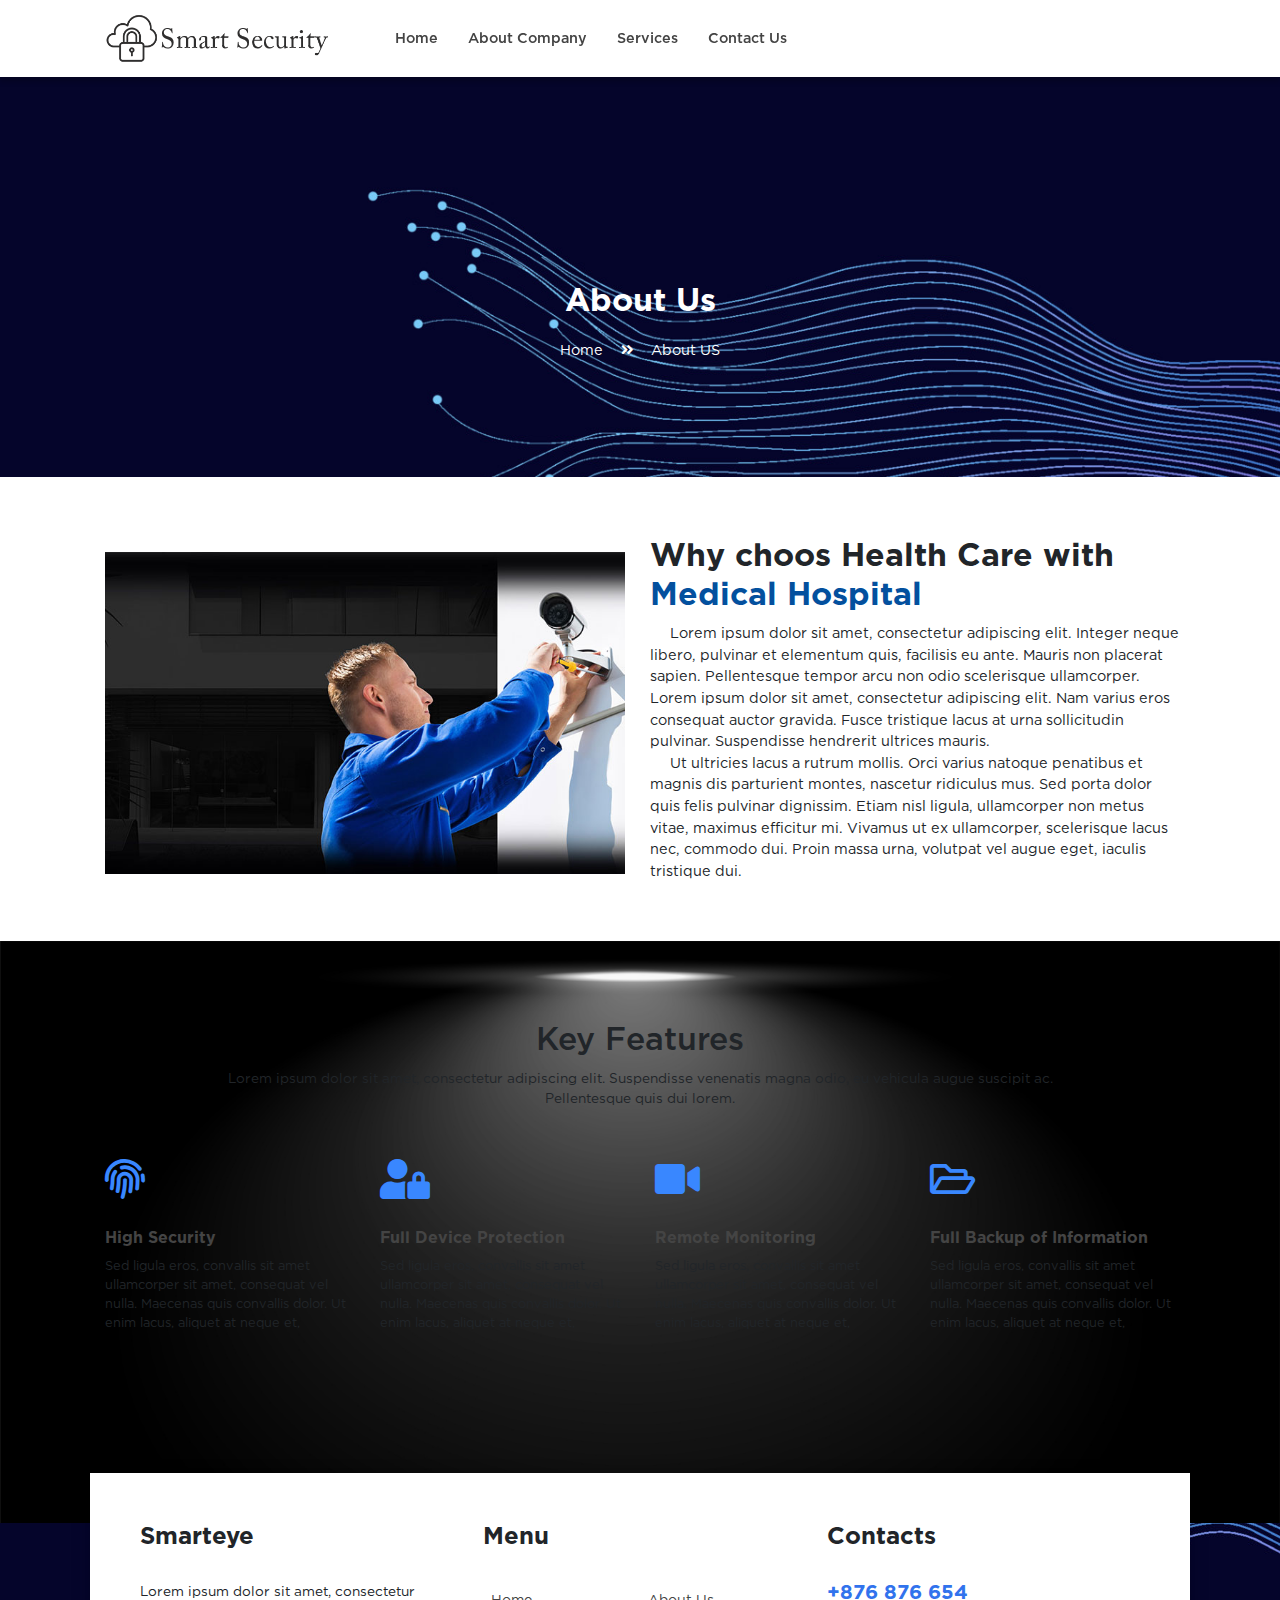
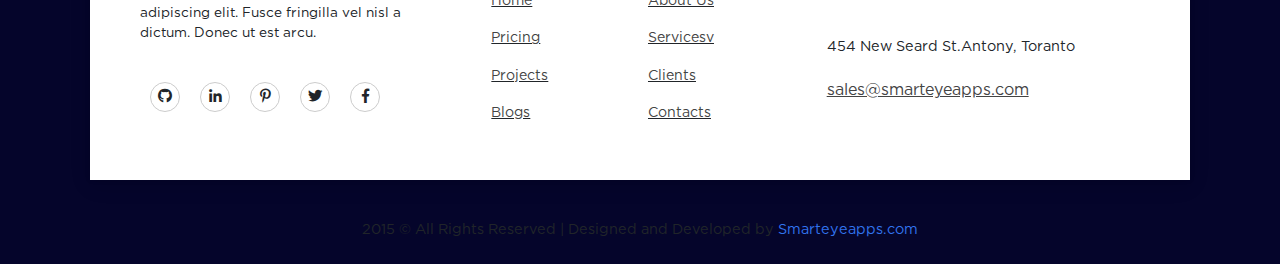
==== about_us.html @ 3253eee5 "first commit" ====
<!doctype html>
<html lang="en">

<head>
    <meta charset="utf-8">
    <meta name="viewport" content="width=device-width, initial-scale=1.0, maximum-scale=1.0, shrink-to-fit=no, user-scalable=no">
    <title> Free CCTV Website Template | Smarteyeapps.com</title>

    <link rel="shortcut icon" href="assets/images/fav.jpg">
    <link rel="stylesheet" href="assets/css/bootstrap.min.css">
    <link rel="stylesheet" href="assets/css/fontawsom-all.min.css">
    <link rel="stylesheet" href="assets/plugins/image-hover/imagehover.min.css">
    <link rel="stylesheet" href="assets/css/animate.css">
    <link rel="stylesheet" type="text/css" href="assets/css/style.css" />
</head>

<body>

    <!--###################### Navigation Starts Here ############################-->

    <div class="header-container">
       
        </div>
        <nav id="menu-jk" class="container-fluid  no-padding">
            <div class="container">
                <div class="row">
                    <div class="col-md-3 col-sm-12 logo">
                        <img class="log" src="assets/images/logo.png" alt="">
                        <img class="log-gray" src="assets/images/logo-gray.png" alt="">
                        <a data-toggle="collapse" data-target="#nav-head" href="#nav-head"><i class="fas d-block d-md-none small-menu fa-bars"></i></a>
                    </div>
                    <div id="nav-head" class="col-md-9 nav-div d-none d-md-block">
                        <ul>
                            <li><a class="js-scroll-trigger" href="index.html">Home</a></li>
                            <li><a class="js-scroll-trigger" href="about_us.html">About Company</a></li>
                            <li><a class="js-scroll-trigger" href="service.html">Services</a></li>
                       
                            <li><a class="js-scroll-trigger" href="contact_us.html">Contact Us</a></li>
                        </ul>
                    </div>
                </div>
            </div>
        </nav>
    </div>



    <!--###################### Slider Starts Here ############################-->
    
    <div class="page-title titl-2">
        <div class="container">
            <div class="row">
                <h2>About Us</h2>
                <p> Home <i class="fas fa-angle-double-right"></i> About US </p>
            </div>
        </div>
    </div>





    
    

    <!--###################### About Company Starts Here ############################-->
    <section class="with-medical">
        <div class="container">
            <div class="row">
                <div class="col-lg-6 col-md-12">
                    <img src="assets/images/about.jpg" alt="">
                </div>
                <div class="col-lg-6 col-md-12 txtr">
                    <h4>Why choos Health Care with <br>
                        <span>Medical Hospital</span>
                    </h4>
                    <p>Lorem ipsum dolor sit amet, consectetur adipiscing elit. Integer neque libero, pulvinar et elementum quis, facilisis eu ante. Mauris non placerat sapien. Pellentesque tempor arcu non odio scelerisque ullamcorper. Lorem ipsum dolor sit amet, consectetur adipiscing elit. Nam varius eros consequat auctor gravida. Fusce tristique lacus at urna sollicitudin pulvinar. Suspendisse hendrerit ultrices mauris.</p>
                    <p>Ut ultricies lacus a rutrum mollis. Orci varius natoque penatibus et magnis dis parturient montes, nascetur ridiculus mus. Sed porta dolor quis felis pulvinar dignissim. Etiam nisl ligula, ullamcorper non metus vitae, maximus efficitur mi. Vivamus ut ex ullamcorper, scelerisque lacus nec, commodo dui. Proin massa urna, volutpat vel augue eget, iaculis tristique dui. </p>
                </div>

            </div>
        </div>
    </section>

    <!--###################### Key Features Starts Here ##########################-->
    <div class="key-features container-fluid">
        <div class="container">
            <div class="session-title row">
                <h2>Key Features</h2>
                <p>Lorem ipsum dolor sit amet, consectetur adipiscing elit. Suspendisse venenatis magna odio, eu vehicula augue suscipit ac. Pellentesque quis dui lorem. </p>
            </div>
            <div class="key-row row">
                <div class="col-md-3">
                    <div class="key-single">
                        <i class="fas fa-fingerprint"></i>
                        <h6>High Security</h6>
                        <p>Sed ligula eros, convallis sit amet ullamcorper sit amet, consequat vel nulla. Maecenas quis convallis dolor. Ut enim lacus, aliquet at neque et,</p>
                    </div>
                </div>
                <div class="col-md-3">
                    <div class="key-single">
                        <i class="fas fa-user-lock"></i>
                        <h6>Full Device Protection</h6>
                        <p>Sed ligula eros, convallis sit amet ullamcorper sit amet, consequat vel nulla. Maecenas quis convallis dolor. Ut enim lacus, aliquet at neque et,</p>
                    </div>
                </div>
                <div class="col-md-3">
                    <div class="key-single">
                        <i class="fas fa-video"></i>
                        <h6>Remote Monitoring</h6>
                        <p>Sed ligula eros, convallis sit amet ullamcorper sit amet, consequat vel nulla. Maecenas quis convallis dolor. Ut enim lacus, aliquet at neque et,</p>
                    </div>
                </div>
                <div class="col-md-3">
                    <div class="key-single">
                        <i class="far fa-folder-open"></i>
                        <h6>Full Backup of Information</h6>
                        <p>Sed ligula eros, convallis sit amet ullamcorper sit amet, consequat vel nulla. Maecenas quis convallis dolor. Ut enim lacus, aliquet at neque et,</p>
                    </div>
                </div>
            </div>
        </div>
    </div>

  

    <!--###################### Footer Starts Here ############################-->

<footer>
   <div class="foot-det">
       
   
    <div class="container foot-cont">
        <div class="row">
            <div class="col-md-4">
                <div class="foot-about">
                    <h4>Smarteye</h4>
                    <p>Lorem ipsum dolor sit amet, consectetur adipiscing elit. Fusce fringilla vel nisl a dictum. Donec ut est arcu.</p>
                    <ul>
                            <li><a><i class="fab fa-github"></i></a></li>
                            <li><a><i class="fab fa-linkedin-in"></i></a></li>
                            <li> <a><i class="fab fa-pinterest-p"></i></a></li>
                            <li><a><i class="fab fa-twitter"></i></a></li>
                            <li> <a><i class="fab fa-facebook-f"></i></a></li>
                        </ul>
                </div>
            </div>
            <div class="col-md-4 menu-foot">
                <h4>Menu</h4>
                <ul>
                    <li><a href="">Home</a></li>
                    <li><a href="">About Us</a></li>
                    <li><a href="">Pricing</a></li>
                    <li><a href="">Servicesv</a></li>
                    <li><a href="">Projects</a></li>
                    <li><a href="">Clients</a></li>
                    <li><a href="">Blogs</a></li>
                    <li><a href="">Contacts</a></li>
                </ul>
            </div>
            <div class="col-md-4 cont-foot">
                <h4>Contacts</h4>
                <h5>+876 876 654</h5>
                <p>454 New Seard St.Antony, Toranto</p>
                <a href="">sales@smarteyeapps.com</a>
            </div>
        </div>
    </div>
    <div class="copy-right">
        <div class="container">
            <p>2015 © All Rights Reserved | Designed and Developed by <a href="https://www.smarteyeapps.com/">Smarteyeapps.com</a></p>
        </div>
    </div>
    </div>
</footer>
   



</body>
<script src="assets/js/jquery-3.2.1.min.js"></script>
<script src="assets/js/popper.min.js"></script>
<script src="assets/js/bootstrap.min.js"></script>
<script src="assets/plugins/scroll-fixed/jquery-scrolltofixed-min.js"></script>
<script src="assets/plugins/scroll-nav/js/jquery.easing.min.js"></script>
<script src="assets/js/script.js"></script>


</html>
---- assets/css/fontawsom-all.min.css ----
/*!
 * Font Awesome Free 5.3.1 by @fontawesome - https://fontawesome.com
 * License - https://fontawesome.com/license/free (Icons: CC BY 4.0, Fonts: SIL OFL 1.1, Code: MIT License)
 */
.fa,.fab,.fal,.far,.fas{-moz-osx-font-smoothing:grayscale;-webkit-font-smoothing:antialiased;display:inline-block;font-style:normal;font-variant:normal;text-rendering:auto;line-height:1}.fa-lg{font-size:1.33333em;line-height:.75em;vertical-align:-.0667em}.fa-xs{font-size:.75em}.fa-sm{font-size:.875em}.fa-1x{font-size:1em}.fa-2x{font-size:2em}.fa-3x{font-size:3em}.fa-4x{font-size:4em}.fa-5x{font-size:5em}.fa-6x{font-size:6em}.fa-7x{font-size:7em}.fa-8x{font-size:8em}.fa-9x{font-size:9em}.fa-10x{font-size:10em}.fa-fw{text-align:center;width:1.25em}.fa-ul{list-style-type:none;margin-left:2.5em;padding-left:0}.fa-ul>li{position:relative}.fa-li{left:-2em;position:absolute;text-align:center;width:2em;line-height:inherit}.fa-border{border:.08em solid #eee;border-radius:.1em;padding:.2em .25em .15em}.fa-pull-left{float:left}.fa-pull-right{float:right}.fa.fa-pull-left,.fab.fa-pull-left,.fal.fa-pull-left,.far.fa-pull-left,.fas.fa-pull-left{margin-right:.3em}.fa.fa-pull-right,.fab.fa-pull-right,.fal.fa-pull-right,.far.fa-pull-right,.fas.fa-pull-right{margin-left:.3em}.fa-spin{animation:fa-spin 2s infinite linear}.fa-pulse{animation:fa-spin 1s infinite steps(8)}@keyframes fa-spin{0%{transform:rotate(0deg)}to{transform:rotate(1turn)}}.fa-rotate-90{-ms-filter:"progid:DXImageTransform.Microsoft.BasicImage(rotation=1)";transform:rotate(90deg)}.fa-rotate-180{-ms-filter:"progid:DXImageTransform.Microsoft.BasicImage(rotation=2)";transform:rotate(180deg)}.fa-rotate-270{-ms-filter:"progid:DXImageTransform.Microsoft.BasicImage(rotation=3)";transform:rotate(270deg)}.fa-flip-horizontal{-ms-filter:"progid:DXImageTransform.Microsoft.BasicImage(rotation=0, mirror=1)";transform:scaleX(-1)}.fa-flip-vertical{transform:scaleY(-1)}.fa-flip-horizontal.fa-flip-vertical,.fa-flip-vertical{-ms-filter:"progid:DXImageTransform.Microsoft.BasicImage(rotation=2, mirror=1)"}.fa-flip-horizontal.fa-flip-vertical{transform:scale(-1)}:root .fa-flip-horizontal,:root .fa-flip-vertical,:root .fa-rotate-90,:root .fa-rotate-180,:root .fa-rotate-270{-webkit-filter:none;filter:none}.fa-stack{display:inline-block;height:2em;line-height:2em;position:relative;vertical-align:middle;width:2em}.fa-stack-1x,.fa-stack-2x{left:0;position:absolute;text-align:center;width:100%}.fa-stack-1x{line-height:inherit}.fa-stack-2x{font-size:2em}.fa-inverse{color:#fff}.fa-500px:before{content:"\f26e"}.fa-accessible-icon:before{content:"\f368"}.fa-accusoft:before{content:"\f369"}.fa-ad:before{content:"\f641"}.fa-address-book:before{content:"\f2b9"}.fa-address-card:before{content:"\f2bb"}.fa-adjust:before{content:"\f042"}.fa-adn:before{content:"\f170"}.fa-adversal:before{content:"\f36a"}.fa-affiliatetheme:before{content:"\f36b"}.fa-air-freshener:before{content:"\f5d0"}.fa-algolia:before{content:"\f36c"}.fa-align-center:before{content:"\f037"}.fa-align-justify:before{content:"\f039"}.fa-align-left:before{content:"\f036"}.fa-align-right:before{content:"\f038"}.fa-alipay:before{content:"\f642"}.fa-allergies:before{content:"\f461"}.fa-amazon:before{content:"\f270"}.fa-amazon-pay:before{content:"\f42c"}.fa-ambulance:before{content:"\f0f9"}.fa-american-sign-language-interpreting:before{content:"\f2a3"}.fa-amilia:before{content:"\f36d"}.fa-anchor:before{content:"\f13d"}.fa-android:before{content:"\f17b"}.fa-angellist:before{content:"\f209"}.fa-angle-double-down:before{content:"\f103"}.fa-angle-double-left:before{content:"\f100"}.fa-angle-double-right:before{content:"\f101"}.fa-angle-double-up:before{content:"\f102"}.fa-angle-down:before{content:"\f107"}.fa-angle-left:before{content:"\f104"}.fa-angle-right:before{content:"\f105"}.fa-angle-up:before{content:"\f106"}.fa-angry:before{content:"\f556"}.fa-angrycreative:before{content:"\f36e"}.fa-angular:before{content:"\f420"}.fa-ankh:before{content:"\f644"}.fa-app-store:before{content:"\f36f"}.fa-app-store-ios:before{content:"\f370"}.fa-apper:before{content:"\f371"}.fa-apple:before{content:"\f179"}.fa-apple-alt:before{content:"\f5d1"}.fa-apple-pay:before{content:"\f415"}.fa-archive:before{content:"\f187"}.fa-archway:before{content:"\f557"}.fa-arrow-alt-circle-down:before{content:"\f358"}.fa-arrow-alt-circle-left:before{content:"\f359"}.fa-arrow-alt-circle-right:before{content:"\f35a"}.fa-arrow-alt-circle-up:before{content:"\f35b"}.fa-arrow-circle-down:before{content:"\f0ab"}.fa-arrow-circle-left:before{content:"\f0a8"}.fa-arrow-circle-right:before{content:"\f0a9"}.fa-arrow-circle-up:before{content:"\f0aa"}.fa-arrow-down:before{content:"\f063"}.fa-arrow-left:before{content:"\f060"}.fa-arrow-right:before{content:"\f061"}.fa-arrow-up:before{content:"\f062"}.fa-arrows-alt:before{content:"\f0b2"}.fa-arrows-alt-h:before{content:"\f337"}.fa-arrows-alt-v:before{content:"\f338"}.fa-assistive-listening-systems:before{content:"\f2a2"}.fa-asterisk:before{content:"\f069"}.fa-asymmetrik:before{content:"\f372"}.fa-at:before{content:"\f1fa"}.fa-atlas:before{content:"\f558"}.fa-atom:before{content:"\f5d2"}.fa-audible:before{content:"\f373"}.fa-audio-description:before{content:"\f29e"}.fa-autoprefixer:before{content:"\f41c"}.fa-avianex:before{content:"\f374"}.fa-aviato:before{content:"\f421"}.fa-award:before{content:"\f559"}.fa-aws:before{content:"\f375"}.fa-backspace:before{content:"\f55a"}.fa-backward:before{content:"\f04a"}.fa-balance-scale:before{content:"\f24e"}.fa-ban:before{content:"\f05e"}.fa-band-aid:before{content:"\f462"}.fa-bandcamp:before{content:"\f2d5"}.fa-barcode:before{content:"\f02a"}.fa-bars:before{content:"\f0c9"}.fa-baseball-ball:before{content:"\f433"}.fa-basketball-ball:before{content:"\f434"}.fa-bath:before{content:"\f2cd"}.fa-battery-empty:before{content:"\f244"}.fa-battery-full:before{content:"\f240"}.fa-battery-half:before{content:"\f242"}.fa-battery-quarter:before{content:"\f243"}.fa-battery-three-quarters:before{content:"\f241"}.fa-bed:before{content:"\f236"}.fa-beer:before{content:"\f0fc"}.fa-behance:before{content:"\f1b4"}.fa-behance-square:before{content:"\f1b5"}.fa-bell:before{content:"\f0f3"}.fa-bell-slash:before{content:"\f1f6"}.fa-bezier-curve:before{content:"\f55b"}.fa-bible:before{content:"\f647"}.fa-bicycle:before{content:"\f206"}.fa-bimobject:before{content:"\f378"}.fa-binoculars:before{content:"\f1e5"}.fa-birthday-cake:before{content:"\f1fd"}.fa-bitbucket:before{content:"\f171"}.fa-bitcoin:before{content:"\f379"}.fa-bity:before{content:"\f37a"}.fa-black-tie:before{content:"\f27e"}.fa-blackberry:before{content:"\f37b"}.fa-blender:before{content:"\f517"}.fa-blind:before{content:"\f29d"}.fa-blogger:before{content:"\f37c"}.fa-blogger-b:before{content:"\f37d"}.fa-bluetooth:before{content:"\f293"}.fa-bluetooth-b:before{content:"\f294"}.fa-bold:before{content:"\f032"}.fa-bolt:before{content:"\f0e7"}.fa-bomb:before{content:"\f1e2"}.fa-bone:before{content:"\f5d7"}.fa-bong:before{content:"\f55c"}.fa-book:before{content:"\f02d"}.fa-book-open:before{content:"\f518"}.fa-book-reader:before{content:"\f5da"}.fa-bookmark:before{content:"\f02e"}.fa-bowling-ball:before{content:"\f436"}.fa-box:before{content:"\f466"}.fa-box-open:before{content:"\f49e"}.fa-boxes:before{content:"\f468"}.fa-braille:before{content:"\f2a1"}.fa-brain:before{content:"\f5dc"}.fa-briefcase:before{content:"\f0b1"}.fa-briefcase-medical:before{content:"\f469"}.fa-broadcast-tower:before{content:"\f519"}.fa-broom:before{content:"\f51a"}.fa-brush:before{content:"\f55d"}.fa-btc:before{content:"\f15a"}.fa-bug:before{content:"\f188"}.fa-building:before{content:"\f1ad"}.fa-bullhorn:before{content:"\f0a1"}.fa-bullseye:before{content:"\f140"}.fa-burn:before{content:"\f46a"}.fa-buromobelexperte:before{content:"\f37f"}.fa-bus:before{content:"\f207"}.fa-bus-alt:before{content:"\f55e"}.fa-business-time:before{content:"\f64a"}.fa-buysellads:before{content:"\f20d"}.fa-calculator:before{content:"\f1ec"}.fa-calendar:before{content:"\f133"}.fa-calendar-alt:before{content:"\f073"}.fa-calendar-check:before{content:"\f274"}.fa-calendar-minus:before{content:"\f272"}.fa-calendar-plus:before{content:"\f271"}.fa-calendar-times:before{content:"\f273"}.fa-camera:before{content:"\f030"}.fa-camera-retro:before{content:"\f083"}.fa-cannabis:before{content:"\f55f"}.fa-capsules:before{content:"\f46b"}.fa-car:before{content:"\f1b9"}.fa-car-alt:before{content:"\f5de"}.fa-car-battery:before{content:"\f5df"}.fa-car-crash:before{content:"\f5e1"}.fa-car-side:before{content:"\f5e4"}.fa-caret-down:before{content:"\f0d7"}.fa-caret-left:before{content:"\f0d9"}.fa-caret-right:before{content:"\f0da"}.fa-caret-square-down:before{content:"\f150"}.fa-caret-square-left:before{content:"\f191"}.fa-caret-square-right:before{content:"\f152"}.fa-caret-square-up:before{content:"\f151"}.fa-caret-up:before{content:"\f0d8"}.fa-cart-arrow-down:before{content:"\f218"}.fa-cart-plus:before{content:"\f217"}.fa-cc-amazon-pay:before{content:"\f42d"}.fa-cc-amex:before{content:"\f1f3"}.fa-cc-apple-pay:before{content:"\f416"}.fa-cc-diners-club:before{content:"\f24c"}.fa-cc-discover:before{content:"\f1f2"}.fa-cc-jcb:before{content:"\f24b"}.fa-cc-mastercard:before{content:"\f1f1"}.fa-cc-paypal:before{content:"\f1f4"}.fa-cc-stripe:before{content:"\f1f5"}.fa-cc-visa:before{content:"\f1f0"}.fa-centercode:before{content:"\f380"}.fa-certificate:before{content:"\f0a3"}.fa-chalkboard:before{content:"\f51b"}.fa-chalkboard-teacher:before{content:"\f51c"}.fa-charging-station:before{content:"\f5e7"}.fa-chart-area:before{content:"\f1fe"}.fa-chart-bar:before{content:"\f080"}.fa-chart-line:before{content:"\f201"}.fa-chart-pie:before{content:"\f200"}.fa-check:before{content:"\f00c"}.fa-check-circle:before{content:"\f058"}.fa-check-double:before{content:"\f560"}.fa-check-square:before{content:"\f14a"}.fa-chess:before{content:"\f439"}.fa-chess-bishop:before{content:"\f43a"}.fa-chess-board:before{content:"\f43c"}.fa-chess-king:before{content:"\f43f"}.fa-chess-knight:before{content:"\f441"}.fa-chess-pawn:before{content:"\f443"}.fa-chess-queen:before{content:"\f445"}.fa-chess-rook:before{content:"\f447"}.fa-chevron-circle-down:before{content:"\f13a"}.fa-chevron-circle-left:before{content:"\f137"}.fa-chevron-circle-right:before{content:"\f138"}.fa-chevron-circle-up:before{content:"\f139"}.fa-chevron-down:before{content:"\f078"}.fa-chevron-left:before{content:"\f053"}.fa-chevron-right:before{content:"\f054"}.fa-chevron-up:before{content:"\f077"}.fa-child:before{content:"\f1ae"}.fa-chrome:before{content:"\f268"}.fa-church:before{content:"\f51d"}.fa-circle:before{content:"\f111"}.fa-circle-notch:before{content:"\f1ce"}.fa-city:before{content:"\f64f"}.fa-clipboard:before{content:"\f328"}.fa-clipboard-check:before{content:"\f46c"}.fa-clipboard-list:before{content:"\f46d"}.fa-clock:before{content:"\f017"}.fa-clone:before{content:"\f24d"}.fa-closed-captioning:before{content:"\f20a"}.fa-cloud:before{content:"\f0c2"}.fa-cloud-download-alt:before{content:"\f381"}.fa-cloud-upload-alt:before{content:"\f382"}.fa-cloudscale:before{content:"\f383"}.fa-cloudsmith:before{content:"\f384"}.fa-cloudversify:before{content:"\f385"}.fa-cocktail:before{content:"\f561"}.fa-code:before{content:"\f121"}.fa-code-branch:before{content:"\f126"}.fa-codepen:before{content:"\f1cb"}.fa-codiepie:before{content:"\f284"}.fa-coffee:before{content:"\f0f4"}.fa-cog:before{content:"\f013"}.fa-cogs:before{content:"\f085"}.fa-coins:before{content:"\f51e"}.fa-columns:before{content:"\f0db"}.fa-comment:before{content:"\f075"}.fa-comment-alt:before{content:"\f27a"}.fa-comment-dollar:before{content:"\f651"}.fa-comment-dots:before{content:"\f4ad"}.fa-comment-slash:before{content:"\f4b3"}.fa-comments:before{content:"\f086"}.fa-comments-dollar:before{content:"\f653"}.fa-compact-disc:before{content:"\f51f"}.fa-compass:before{content:"\f14e"}.fa-compress:before{content:"\f066"}.fa-concierge-bell:before{content:"\f562"}.fa-connectdevelop:before{content:"\f20e"}.fa-contao:before{content:"\f26d"}.fa-cookie:before{content:"\f563"}.fa-cookie-bite:before{content:"\f564"}.fa-copy:before{content:"\f0c5"}.fa-copyright:before{content:"\f1f9"}.fa-couch:before{content:"\f4b8"}.fa-cpanel:before{content:"\f388"}.fa-creative-commons:before{content:"\f25e"}.fa-creative-commons-by:before{content:"\f4e7"}.fa-creative-commons-nc:before{content:"\f4e8"}.fa-creative-commons-nc-eu:before{content:"\f4e9"}.fa-creative-commons-nc-jp:before{content:"\f4ea"}.fa-creative-commons-nd:before{content:"\f4eb"}.fa-creative-commons-pd:before{content:"\f4ec"}.fa-creative-commons-pd-alt:before{content:"\f4ed"}.fa-creative-commons-remix:before{content:"\f4ee"}.fa-creative-commons-sa:before{content:"\f4ef"}.fa-creative-commons-sampling:before{content:"\f4f0"}.fa-creative-commons-sampling-plus:before{content:"\f4f1"}.fa-creative-commons-share:before{content:"\f4f2"}.fa-credit-card:before{content:"\f09d"}.fa-crop:before{content:"\f125"}.fa-crop-alt:before{content:"\f565"}.fa-cross:before{content:"\f654"}.fa-crosshairs:before{content:"\f05b"}.fa-crow:before{content:"\f520"}.fa-crown:before{content:"\f521"}.fa-css3:before{content:"\f13c"}.fa-css3-alt:before{content:"\f38b"}.fa-cube:before{content:"\f1b2"}.fa-cubes:before{content:"\f1b3"}.fa-cut:before{content:"\f0c4"}.fa-cuttlefish:before{content:"\f38c"}.fa-d-and-d:before{content:"\f38d"}.fa-dashcube:before{content:"\f210"}.fa-database:before{content:"\f1c0"}.fa-deaf:before{content:"\f2a4"}.fa-delicious:before{content:"\f1a5"}.fa-deploydog:before{content:"\f38e"}.fa-deskpro:before{content:"\f38f"}.fa-desktop:before{content:"\f108"}.fa-deviantart:before{content:"\f1bd"}.fa-dharmachakra:before{content:"\f655"}.fa-diagnoses:before{content:"\f470"}.fa-dice:before{content:"\f522"}.fa-dice-five:before{content:"\f523"}.fa-dice-four:before{content:"\f524"}.fa-dice-one:before{content:"\f525"}.fa-dice-six:before{content:"\f526"}.fa-dice-three:before{content:"\f527"}.fa-dice-two:before{content:"\f528"}.fa-digg:before{content:"\f1a6"}.fa-digital-ocean:before{content:"\f391"}.fa-digital-tachograph:before{content:"\f566"}.fa-directions:before{content:"\f5eb"}.fa-discord:before{content:"\f392"}.fa-discourse:before{content:"\f393"}.fa-divide:before{content:"\f529"}.fa-dizzy:before{content:"\f567"}.fa-dna:before{content:"\f471"}.fa-dochub:before{content:"\f394"}.fa-docker:before{content:"\f395"}.fa-dollar-sign:before{content:"\f155"}.fa-dolly:before{content:"\f472"}.fa-dolly-flatbed:before{content:"\f474"}.fa-donate:before{content:"\f4b9"}.fa-door-closed:before{content:"\f52a"}.fa-door-open:before{content:"\f52b"}.fa-dot-circle:before{content:"\f192"}.fa-dove:before{content:"\f4ba"}.fa-download:before{content:"\f019"}.fa-draft2digital:before{content:"\f396"}.fa-drafting-compass:before{content:"\f568"}.fa-draw-polygon:before{content:"\f5ee"}.fa-dribbble:before{content:"\f17d"}.fa-dribbble-square:before{content:"\f397"}.fa-dropbox:before{content:"\f16b"}.fa-drum:before{content:"\f569"}.fa-drum-steelpan:before{content:"\f56a"}.fa-drupal:before{content:"\f1a9"}.fa-dumbbell:before{content:"\f44b"}.fa-dyalog:before{content:"\f399"}.fa-earlybirds:before{content:"\f39a"}.fa-ebay:before{content:"\f4f4"}.fa-edge:before{content:"\f282"}.fa-edit:before{content:"\f044"}.fa-eject:before{content:"\f052"}.fa-elementor:before{content:"\f430"}.fa-ellipsis-h:before{content:"\f141"}.fa-ellipsis-v:before{content:"\f142"}.fa-ello:before{content:"\f5f1"}.fa-ember:before{content:"\f423"}.fa-empire:before{content:"\f1d1"}.fa-envelope:before{content:"\f0e0"}.fa-envelope-open:before{content:"\f2b6"}.fa-envelope-open-text:before{content:"\f658"}.fa-envelope-square:before{content:"\f199"}.fa-envira:before{content:"\f299"}.fa-equals:before{content:"\f52c"}.fa-eraser:before{content:"\f12d"}.fa-erlang:before{content:"\f39d"}.fa-ethereum:before{content:"\f42e"}.fa-etsy:before{content:"\f2d7"}.fa-euro-sign:before{content:"\f153"}.fa-exchange-alt:before{content:"\f362"}.fa-exclamation:before{content:"\f12a"}.fa-exclamation-circle:before{content:"\f06a"}.fa-exclamation-triangle:before{content:"\f071"}.fa-expand:before{content:"\f065"}.fa-expand-arrows-alt:before{content:"\f31e"}.fa-expeditedssl:before{content:"\f23e"}.fa-external-link-alt:before{content:"\f35d"}.fa-external-link-square-alt:before{content:"\f360"}.fa-eye:before{content:"\f06e"}.fa-eye-dropper:before{content:"\f1fb"}.fa-eye-slash:before{content:"\f070"}.fa-facebook:before{content:"\f09a"}.fa-facebook-f:before{content:"\f39e"}.fa-facebook-messenger:before{content:"\f39f"}.fa-facebook-square:before{content:"\f082"}.fa-fast-backward:before{content:"\f049"}.fa-fast-forward:before{content:"\f050"}.fa-fax:before{content:"\f1ac"}.fa-feather:before{content:"\f52d"}.fa-feather-alt:before{content:"\f56b"}.fa-female:before{content:"\f182"}.fa-fighter-jet:before{content:"\f0fb"}.fa-file:before{content:"\f15b"}.fa-file-alt:before{content:"\f15c"}.fa-file-archive:before{content:"\f1c6"}.fa-file-audio:before{content:"\f1c7"}.fa-file-code:before{content:"\f1c9"}.fa-file-contract:before{content:"\f56c"}.fa-file-download:before{content:"\f56d"}.fa-file-excel:before{content:"\f1c3"}.fa-file-export:before{content:"\f56e"}.fa-file-image:before{content:"\f1c5"}.fa-file-import:before{content:"\f56f"}.fa-file-invoice:before{content:"\f570"}.fa-file-invoice-dollar:before{content:"\f571"}.fa-file-medical:before{content:"\f477"}.fa-file-medical-alt:before{content:"\f478"}.fa-file-pdf:before{content:"\f1c1"}.fa-file-powerpoint:before{content:"\f1c4"}.fa-file-prescription:before{content:"\f572"}.fa-file-signature:before{content:"\f573"}.fa-file-upload:before{content:"\f574"}.fa-file-video:before{content:"\f1c8"}.fa-file-word:before{content:"\f1c2"}.fa-fill:before{content:"\f575"}.fa-fill-drip:before{content:"\f576"}.fa-film:before{content:"\f008"}.fa-filter:before{content:"\f0b0"}.fa-fingerprint:before{content:"\f577"}.fa-fire:before{content:"\f06d"}.fa-fire-extinguisher:before{content:"\f134"}.fa-firefox:before{content:"\f269"}.fa-first-aid:before{content:"\f479"}.fa-first-order:before{content:"\f2b0"}.fa-first-order-alt:before{content:"\f50a"}.fa-firstdraft:before{content:"\f3a1"}.fa-fish:before{content:"\f578"}.fa-flag:before{content:"\f024"}.fa-flag-checkered:before{content:"\f11e"}.fa-flask:before{content:"\f0c3"}.fa-flickr:before{content:"\f16e"}.fa-flipboard:before{content:"\f44d"}.fa-flushed:before{content:"\f579"}.fa-fly:before{content:"\f417"}.fa-folder:before{content:"\f07b"}.fa-folder-minus:before{content:"\f65d"}.fa-folder-open:before{content:"\f07c"}.fa-folder-plus:before{content:"\f65e"}.fa-font:before{content:"\f031"}.fa-font-awesome:before{content:"\f2b4"}.fa-font-awesome-alt:before{content:"\f35c"}.fa-font-awesome-flag:before{content:"\f425"}.fa-font-awesome-logo-full:before{content:"\f4e6"}.fa-fonticons:before{content:"\f280"}.fa-fonticons-fi:before{content:"\f3a2"}.fa-football-ball:before{content:"\f44e"}.fa-fort-awesome:before{content:"\f286"}.fa-fort-awesome-alt:before{content:"\f3a3"}.fa-forumbee:before{content:"\f211"}.fa-forward:before{content:"\f04e"}.fa-foursquare:before{content:"\f180"}.fa-free-code-camp:before{content:"\f2c5"}.fa-freebsd:before{content:"\f3a4"}.fa-frog:before{content:"\f52e"}.fa-frown:before{content:"\f119"}.fa-frown-open:before{content:"\f57a"}.fa-fulcrum:before{content:"\f50b"}.fa-funnel-dollar:before{content:"\f662"}.fa-futbol:before{content:"\f1e3"}.fa-galactic-republic:before{content:"\f50c"}.fa-galactic-senate:before{content:"\f50d"}.fa-gamepad:before{content:"\f11b"}.fa-gas-pump:before{content:"\f52f"}.fa-gavel:before{content:"\f0e3"}.fa-gem:before{content:"\f3a5"}.fa-genderless:before{content:"\f22d"}.fa-get-pocket:before{content:"\f265"}.fa-gg:before{content:"\f260"}.fa-gg-circle:before{content:"\f261"}.fa-gift:before{content:"\f06b"}.fa-git:before{content:"\f1d3"}.fa-git-square:before{content:"\f1d2"}.fa-github:before{content:"\f09b"}.fa-github-alt:before{content:"\f113"}.fa-github-square:before{content:"\f092"}.fa-gitkraken:before{content:"\f3a6"}.fa-gitlab:before{content:"\f296"}.fa-gitter:before{content:"\f426"}.fa-glass-martini:before{content:"\f000"}.fa-glass-martini-alt:before{content:"\f57b"}.fa-glasses:before{content:"\f530"}.fa-glide:before{content:"\f2a5"}.fa-glide-g:before{content:"\f2a6"}.fa-globe:before{content:"\f0ac"}.fa-globe-africa:before{content:"\f57c"}.fa-globe-americas:before{content:"\f57d"}.fa-globe-asia:before{content:"\f57e"}.fa-gofore:before{content:"\f3a7"}.fa-golf-ball:before{content:"\f450"}.fa-goodreads:before{content:"\f3a8"}.fa-goodreads-g:before{content:"\f3a9"}.fa-google:before{content:"\f1a0"}.fa-google-drive:before{content:"\f3aa"}.fa-google-play:before{content:"\f3ab"}.fa-google-plus:before{content:"\f2b3"}.fa-google-plus-g:before{content:"\f0d5"}.fa-google-plus-square:before{content:"\f0d4"}.fa-google-wallet:before{content:"\f1ee"}.fa-gopuram:before{content:"\f664"}.fa-graduation-cap:before{content:"\f19d"}.fa-gratipay:before{content:"\f184"}.fa-grav:before{content:"\f2d6"}.fa-greater-than:before{content:"\f531"}.fa-greater-than-equal:before{content:"\f532"}.fa-grimace:before{content:"\f57f"}.fa-grin:before{content:"\f580"}.fa-grin-alt:before{content:"\f581"}.fa-grin-beam:before{content:"\f582"}.fa-grin-beam-sweat:before{content:"\f583"}.fa-grin-hearts:before{content:"\f584"}.fa-grin-squint:before{content:"\f585"}.fa-grin-squint-tears:before{content:"\f586"}.fa-grin-stars:before{content:"\f587"}.fa-grin-tears:before{content:"\f588"}.fa-grin-tongue:before{content:"\f589"}.fa-grin-tongue-squint:before{content:"\f58a"}.fa-grin-tongue-wink:before{content:"\f58b"}.fa-grin-wink:before{content:"\f58c"}.fa-grip-horizontal:before{content:"\f58d"}.fa-grip-vertical:before{content:"\f58e"}.fa-gripfire:before{content:"\f3ac"}.fa-grunt:before{content:"\f3ad"}.fa-gulp:before{content:"\f3ae"}.fa-h-square:before{content:"\f0fd"}.fa-hacker-news:before{content:"\f1d4"}.fa-hacker-news-square:before{content:"\f3af"}.fa-hackerrank:before{content:"\f5f7"}.fa-hamsa:before{content:"\f665"}.fa-hand-holding:before{content:"\f4bd"}.fa-hand-holding-heart:before{content:"\f4be"}.fa-hand-holding-usd:before{content:"\f4c0"}.fa-hand-lizard:before{content:"\f258"}.fa-hand-paper:before{content:"\f256"}.fa-hand-peace:before{content:"\f25b"}.fa-hand-point-down:before{content:"\f0a7"}.fa-hand-point-left:before{content:"\f0a5"}.fa-hand-point-right:before{content:"\f0a4"}.fa-hand-point-up:before{content:"\f0a6"}.fa-hand-pointer:before{content:"\f25a"}.fa-hand-rock:before{content:"\f255"}.fa-hand-scissors:before{content:"\f257"}.fa-hand-spock:before{content:"\f259"}.fa-hands:before{content:"\f4c2"}.fa-hands-helping:before{content:"\f4c4"}.fa-handshake:before{content:"\f2b5"}.fa-hashtag:before{content:"\f292"}.fa-haykal:before{content:"\f666"}.fa-hdd:before{content:"\f0a0"}.fa-heading:before{content:"\f1dc"}.fa-headphones:before{content:"\f025"}.fa-headphones-alt:before{content:"\f58f"}.fa-headset:before{content:"\f590"}.fa-heart:before{content:"\f004"}.fa-heartbeat:before{content:"\f21e"}.fa-helicopter:before{content:"\f533"}.fa-highlighter:before{content:"\f591"}.fa-hips:before{content:"\f452"}.fa-hire-a-helper:before{content:"\f3b0"}.fa-history:before{content:"\f1da"}.fa-hockey-puck:before{content:"\f453"}.fa-home:before{content:"\f015"}.fa-hooli:before{content:"\f427"}.fa-hornbill:before{content:"\f592"}.fa-hospital:before{content:"\f0f8"}.fa-hospital-alt:before{content:"\f47d"}.fa-hospital-symbol:before{content:"\f47e"}.fa-hot-tub:before{content:"\f593"}.fa-hotel:before{content:"\f594"}.fa-hotjar:before{content:"\f3b1"}.fa-hourglass:before{content:"\f254"}.fa-hourglass-end:before{content:"\f253"}.fa-hourglass-half:before{content:"\f252"}.fa-hourglass-start:before{content:"\f251"}.fa-houzz:before{content:"\f27c"}.fa-html5:before{content:"\f13b"}.fa-hubspot:before{content:"\f3b2"}.fa-i-cursor:before{content:"\f246"}.fa-id-badge:before{content:"\f2c1"}.fa-id-card:before{content:"\f2c2"}.fa-id-card-alt:before{content:"\f47f"}.fa-image:before{content:"\f03e"}.fa-images:before{content:"\f302"}.fa-imdb:before{content:"\f2d8"}.fa-inbox:before{content:"\f01c"}.fa-indent:before{content:"\f03c"}.fa-industry:before{content:"\f275"}.fa-infinity:before{content:"\f534"}.fa-info:before{content:"\f129"}.fa-info-circle:before{content:"\f05a"}.fa-instagram:before{content:"\f16d"}.fa-internet-explorer:before{content:"\f26b"}.fa-ioxhost:before{content:"\f208"}.fa-italic:before{content:"\f033"}.fa-itunes:before{content:"\f3b4"}.fa-itunes-note:before{content:"\f3b5"}.fa-java:before{content:"\f4e4"}.fa-jedi:before{content:"\f669"}.fa-jedi-order:before{content:"\f50e"}.fa-jenkins:before{content:"\f3b6"}.fa-joget:before{content:"\f3b7"}.fa-joint:before{content:"\f595"}.fa-joomla:before{content:"\f1aa"}.fa-journal-whills:before{content:"\f66a"}.fa-js:before{content:"\f3b8"}.fa-js-square:before{content:"\f3b9"}.fa-jsfiddle:before{content:"\f1cc"}.fa-kaaba:before{content:"\f66b"}.fa-kaggle:before{content:"\f5fa"}.fa-key:before{content:"\f084"}.fa-keybase:before{content:"\f4f5"}.fa-keyboard:before{content:"\f11c"}.fa-keycdn:before{content:"\f3ba"}.fa-khanda:before{content:"\f66d"}.fa-kickstarter:before{content:"\f3bb"}.fa-kickstarter-k:before{content:"\f3bc"}.fa-kiss:before{content:"\f596"}.fa-kiss-beam:before{content:"\f597"}.fa-kiss-wink-heart:before{content:"\f598"}.fa-kiwi-bird:before{content:"\f535"}.fa-korvue:before{content:"\f42f"}.fa-landmark:before{content:"\f66f"}.fa-language:before{content:"\f1ab"}.fa-laptop:before{content:"\f109"}.fa-laptop-code:before{content:"\f5fc"}.fa-laravel:before{content:"\f3bd"}.fa-lastfm:before{content:"\f202"}.fa-lastfm-square:before{content:"\f203"}.fa-laugh:before{content:"\f599"}.fa-laugh-beam:before{content:"\f59a"}.fa-laugh-squint:before{content:"\f59b"}.fa-laugh-wink:before{content:"\f59c"}.fa-layer-group:before{content:"\f5fd"}.fa-leaf:before{content:"\f06c"}.fa-leanpub:before{content:"\f212"}.fa-lemon:before{content:"\f094"}.fa-less:before{content:"\f41d"}.fa-less-than:before{content:"\f536"}.fa-less-than-equal:before{content:"\f537"}.fa-level-down-alt:before{content:"\f3be"}.fa-level-up-alt:before{content:"\f3bf"}.fa-life-ring:before{content:"\f1cd"}.fa-lightbulb:before{content:"\f0eb"}.fa-line:before{content:"\f3c0"}.fa-link:before{content:"\f0c1"}.fa-linkedin:before{content:"\f08c"}.fa-linkedin-in:before{content:"\f0e1"}.fa-linode:before{content:"\f2b8"}.fa-linux:before{content:"\f17c"}.fa-lira-sign:before{content:"\f195"}.fa-list:before{content:"\f03a"}.fa-list-alt:before{content:"\f022"}.fa-list-ol:before{content:"\f0cb"}.fa-list-ul:before{content:"\f0ca"}.fa-location-arrow:before{content:"\f124"}.fa-lock:before{content:"\f023"}.fa-lock-open:before{content:"\f3c1"}.fa-long-arrow-alt-down:before{content:"\f309"}.fa-long-arrow-alt-left:before{content:"\f30a"}.fa-long-arrow-alt-right:before{content:"\f30b"}.fa-long-arrow-alt-up:before{content:"\f30c"}.fa-low-vision:before{content:"\f2a8"}.fa-luggage-cart:before{content:"\f59d"}.fa-lyft:before{content:"\f3c3"}.fa-magento:before{content:"\f3c4"}.fa-magic:before{content:"\f0d0"}.fa-magnet:before{content:"\f076"}.fa-mail-bulk:before{content:"\f674"}.fa-mailchimp:before{content:"\f59e"}.fa-male:before{content:"\f183"}.fa-mandalorian:before{content:"\f50f"}.fa-map:before{content:"\f279"}.fa-map-marked:before{content:"\f59f"}.fa-map-marked-alt:before{content:"\f5a0"}.fa-map-marker:before{content:"\f041"}.fa-map-marker-alt:before{content:"\f3c5"}.fa-map-pin:before{content:"\f276"}.fa-map-signs:before{content:"\f277"}.fa-markdown:before{content:"\f60f"}.fa-marker:before{content:"\f5a1"}.fa-mars:before{content:"\f222"}.fa-mars-double:before{content:"\f227"}.fa-mars-stroke:before{content:"\f229"}.fa-mars-stroke-h:before{content:"\f22b"}.fa-mars-stroke-v:before{content:"\f22a"}.fa-mastodon:before{content:"\f4f6"}.fa-maxcdn:before{content:"\f136"}.fa-medal:before{content:"\f5a2"}.fa-medapps:before{content:"\f3c6"}.fa-medium:before{content:"\f23a"}.fa-medium-m:before{content:"\f3c7"}.fa-medkit:before{content:"\f0fa"}.fa-medrt:before{content:"\f3c8"}.fa-meetup:before{content:"\f2e0"}.fa-megaport:before{content:"\f5a3"}.fa-meh:before{content:"\f11a"}.fa-meh-blank:before{content:"\f5a4"}.fa-meh-rolling-eyes:before{content:"\f5a5"}.fa-memory:before{content:"\f538"}.fa-menorah:before{content:"\f676"}.fa-mercury:before{content:"\f223"}.fa-microchip:before{content:"\f2db"}.fa-microphone:before{content:"\f130"}.fa-microphone-alt:before{content:"\f3c9"}.fa-microphone-alt-slash:before{content:"\f539"}.fa-microphone-slash:before{content:"\f131"}.fa-microscope:before{content:"\f610"}.fa-microsoft:before{content:"\f3ca"}.fa-minus:before{content:"\f068"}.fa-minus-circle:before{content:"\f056"}.fa-minus-square:before{content:"\f146"}.fa-mix:before{content:"\f3cb"}.fa-mixcloud:before{content:"\f289"}.fa-mizuni:before{content:"\f3cc"}.fa-mobile:before{content:"\f10b"}.fa-mobile-alt:before{content:"\f3cd"}.fa-modx:before{content:"\f285"}.fa-monero:before{content:"\f3d0"}.fa-money-bill:before{content:"\f0d6"}.fa-money-bill-alt:before{content:"\f3d1"}.fa-money-bill-wave:before{content:"\f53a"}.fa-money-bill-wave-alt:before{content:"\f53b"}.fa-money-check:before{content:"\f53c"}.fa-money-check-alt:before{content:"\f53d"}.fa-monument:before{content:"\f5a6"}.fa-moon:before{content:"\f186"}.fa-mortar-pestle:before{content:"\f5a7"}.fa-mosque:before{content:"\f678"}.fa-motorcycle:before{content:"\f21c"}.fa-mouse-pointer:before{content:"\f245"}.fa-music:before{content:"\f001"}.fa-napster:before{content:"\f3d2"}.fa-neos:before{content:"\f612"}.fa-neuter:before{content:"\f22c"}.fa-newspaper:before{content:"\f1ea"}.fa-nimblr:before{content:"\f5a8"}.fa-nintendo-switch:before{content:"\f418"}.fa-node:before{content:"\f419"}.fa-node-js:before{content:"\f3d3"}.fa-not-equal:before{content:"\f53e"}.fa-notes-medical:before{content:"\f481"}.fa-npm:before{content:"\f3d4"}.fa-ns8:before{content:"\f3d5"}.fa-nutritionix:before{content:"\f3d6"}.fa-object-group:before{content:"\f247"}.fa-object-ungroup:before{content:"\f248"}.fa-odnoklassniki:before{content:"\f263"}.fa-odnoklassniki-square:before{content:"\f264"}.fa-oil-can:before{content:"\f613"}.fa-old-republic:before{content:"\f510"}.fa-om:before{content:"\f679"}.fa-opencart:before{content:"\f23d"}.fa-openid:before{content:"\f19b"}.fa-opera:before{content:"\f26a"}.fa-optin-monster:before{content:"\f23c"}.fa-osi:before{content:"\f41a"}.fa-outdent:before{content:"\f03b"}.fa-page4:before{content:"\f3d7"}.fa-pagelines:before{content:"\f18c"}.fa-paint-brush:before{content:"\f1fc"}.fa-paint-roller:before{content:"\f5aa"}.fa-palette:before{content:"\f53f"}.fa-palfed:before{content:"\f3d8"}.fa-pallet:before{content:"\f482"}.fa-paper-plane:before{content:"\f1d8"}.fa-paperclip:before{content:"\f0c6"}.fa-parachute-box:before{content:"\f4cd"}.fa-paragraph:before{content:"\f1dd"}.fa-parking:before{content:"\f540"}.fa-passport:before{content:"\f5ab"}.fa-pastafarianism:before{content:"\f67b"}.fa-paste:before{content:"\f0ea"}.fa-patreon:before{content:"\f3d9"}.fa-pause:before{content:"\f04c"}.fa-pause-circle:before{content:"\f28b"}.fa-paw:before{content:"\f1b0"}.fa-paypal:before{content:"\f1ed"}.fa-peace:before{content:"\f67c"}.fa-pen:before{content:"\f304"}.fa-pen-alt:before{content:"\f305"}.fa-pen-fancy:before{content:"\f5ac"}.fa-pen-nib:before{content:"\f5ad"}.fa-pen-square:before{content:"\f14b"}.fa-pencil-alt:before{content:"\f303"}.fa-pencil-ruler:before{content:"\f5ae"}.fa-people-carry:before{content:"\f4ce"}.fa-percent:before{content:"\f295"}.fa-percentage:before{content:"\f541"}.fa-periscope:before{content:"\f3da"}.fa-phabricator:before{content:"\f3db"}.fa-phoenix-framework:before{content:"\f3dc"}.fa-phoenix-squadron:before{content:"\f511"}.fa-phone:before{content:"\f095"}.fa-phone-slash:before{content:"\f3dd"}.fa-phone-square:before{content:"\f098"}.fa-phone-volume:before{content:"\f2a0"}.fa-php:before{content:"\f457"}.fa-pied-piper:before{content:"\f2ae"}.fa-pied-piper-alt:before{content:"\f1a8"}.fa-pied-piper-hat:before{content:"\f4e5"}.fa-pied-piper-pp:before{content:"\f1a7"}.fa-piggy-bank:before{content:"\f4d3"}.fa-pills:before{content:"\f484"}.fa-pinterest:before{content:"\f0d2"}.fa-pinterest-p:before{content:"\f231"}.fa-pinterest-square:before{content:"\f0d3"}.fa-place-of-worship:before{content:"\f67f"}.fa-plane:before{content:"\f072"}.fa-plane-arrival:before{content:"\f5af"}.fa-plane-departure:before{content:"\f5b0"}.fa-play:before{content:"\f04b"}.fa-play-circle:before{content:"\f144"}.fa-playstation:before{content:"\f3df"}.fa-plug:before{content:"\f1e6"}.fa-plus:before{content:"\f067"}.fa-plus-circle:before{content:"\f055"}.fa-plus-square:before{content:"\f0fe"}.fa-podcast:before{content:"\f2ce"}.fa-poll:before{content:"\f681"}.fa-poll-h:before{content:"\f682"}.fa-poo:before{content:"\f2fe"}.fa-poop:before{content:"\f619"}.fa-portrait:before{content:"\f3e0"}.fa-pound-sign:before{content:"\f154"}.fa-power-off:before{content:"\f011"}.fa-pray:before{content:"\f683"}.fa-praying-hands:before{content:"\f684"}.fa-prescription:before{content:"\f5b1"}.fa-prescription-bottle:before{content:"\f485"}.fa-prescription-bottle-alt:before{content:"\f486"}.fa-print:before{content:"\f02f"}.fa-procedures:before{content:"\f487"}.fa-product-hunt:before{content:"\f288"}.fa-project-diagram:before{content:"\f542"}.fa-pushed:before{content:"\f3e1"}.fa-puzzle-piece:before{content:"\f12e"}.fa-python:before{content:"\f3e2"}.fa-qq:before{content:"\f1d6"}.fa-qrcode:before{content:"\f029"}.fa-question:before{content:"\f128"}.fa-question-circle:before{content:"\f059"}.fa-quidditch:before{content:"\f458"}.fa-quinscape:before{content:"\f459"}.fa-quora:before{content:"\f2c4"}.fa-quote-left:before{content:"\f10d"}.fa-quote-right:before{content:"\f10e"}.fa-quran:before{content:"\f687"}.fa-r-project:before{content:"\f4f7"}.fa-random:before{content:"\f074"}.fa-ravelry:before{content:"\f2d9"}.fa-react:before{content:"\f41b"}.fa-readme:before{content:"\f4d5"}.fa-rebel:before{content:"\f1d0"}.fa-receipt:before{content:"\f543"}.fa-recycle:before{content:"\f1b8"}.fa-red-river:before{content:"\f3e3"}.fa-reddit:before{content:"\f1a1"}.fa-reddit-alien:before{content:"\f281"}.fa-reddit-square:before{content:"\f1a2"}.fa-redo:before{content:"\f01e"}.fa-redo-alt:before{content:"\f2f9"}.fa-registered:before{content:"\f25d"}.fa-rendact:before{content:"\f3e4"}.fa-renren:before{content:"\f18b"}.fa-reply:before{content:"\f3e5"}.fa-reply-all:before{content:"\f122"}.fa-replyd:before{content:"\f3e6"}.fa-researchgate:before{content:"\f4f8"}.fa-resolving:before{content:"\f3e7"}.fa-retweet:before{content:"\f079"}.fa-rev:before{content:"\f5b2"}.fa-ribbon:before{content:"\f4d6"}.fa-road:before{content:"\f018"}.fa-robot:before{content:"\f544"}.fa-rocket:before{content:"\f135"}.fa-rocketchat:before{content:"\f3e8"}.fa-rockrms:before{content:"\f3e9"}.fa-route:before{content:"\f4d7"}.fa-rss:before{content:"\f09e"}.fa-rss-square:before{content:"\f143"}.fa-ruble-sign:before{content:"\f158"}.fa-ruler:before{content:"\f545"}.fa-ruler-combined:before{content:"\f546"}.fa-ruler-horizontal:before{content:"\f547"}.fa-ruler-vertical:before{content:"\f548"}.fa-rupee-sign:before{content:"\f156"}.fa-sad-cry:before{content:"\f5b3"}.fa-sad-tear:before{content:"\f5b4"}.fa-safari:before{content:"\f267"}.fa-sass:before{content:"\f41e"}.fa-save:before{content:"\f0c7"}.fa-schlix:before{content:"\f3ea"}.fa-school:before{content:"\f549"}.fa-screwdriver:before{content:"\f54a"}.fa-scribd:before{content:"\f28a"}.fa-search:before{content:"\f002"}.fa-search-dollar:before{content:"\f688"}.fa-search-location:before{content:"\f689"}.fa-search-minus:before{content:"\f010"}.fa-search-plus:before{content:"\f00e"}.fa-searchengin:before{content:"\f3eb"}.fa-seedling:before{content:"\f4d8"}.fa-sellcast:before{content:"\f2da"}.fa-sellsy:before{content:"\f213"}.fa-server:before{content:"\f233"}.fa-servicestack:before{content:"\f3ec"}.fa-shapes:before{content:"\f61f"}.fa-share:before{content:"\f064"}.fa-share-alt:before{content:"\f1e0"}.fa-share-alt-square:before{content:"\f1e1"}.fa-share-square:before{content:"\f14d"}.fa-shekel-sign:before{content:"\f20b"}.fa-shield-alt:before{content:"\f3ed"}.fa-ship:before{content:"\f21a"}.fa-shipping-fast:before{content:"\f48b"}.fa-shirtsinbulk:before{content:"\f214"}.fa-shoe-prints:before{content:"\f54b"}.fa-shopping-bag:before{content:"\f290"}.fa-shopping-basket:before{content:"\f291"}.fa-shopping-cart:before{content:"\f07a"}.fa-shopware:before{content:"\f5b5"}.fa-shower:before{content:"\f2cc"}.fa-shuttle-van:before{content:"\f5b6"}.fa-sign:before{content:"\f4d9"}.fa-sign-in-alt:before{content:"\f2f6"}.fa-sign-language:before{content:"\f2a7"}.fa-sign-out-alt:before{content:"\f2f5"}.fa-signal:before{content:"\f012"}.fa-signature:before{content:"\f5b7"}.fa-simplybuilt:before{content:"\f215"}.fa-sistrix:before{content:"\f3ee"}.fa-sitemap:before{content:"\f0e8"}.fa-sith:before{content:"\f512"}.fa-skull:before{content:"\f54c"}.fa-skyatlas:before{content:"\f216"}.fa-skype:before{content:"\f17e"}.fa-slack:before{content:"\f198"}.fa-slack-hash:before{content:"\f3ef"}.fa-sliders-h:before{content:"\f1de"}.fa-slideshare:before{content:"\f1e7"}.fa-smile:before{content:"\f118"}.fa-smile-beam:before{content:"\f5b8"}.fa-smile-wink:before{content:"\f4da"}.fa-smoking:before{content:"\f48d"}.fa-smoking-ban:before{content:"\f54d"}.fa-snapchat:before{content:"\f2ab"}.fa-snapchat-ghost:before{content:"\f2ac"}.fa-snapchat-square:before{content:"\f2ad"}.fa-snowflake:before{content:"\f2dc"}.fa-socks:before{content:"\f696"}.fa-solar-panel:before{content:"\f5ba"}.fa-sort:before{content:"\f0dc"}.fa-sort-alpha-down:before{content:"\f15d"}.fa-sort-alpha-up:before{content:"\f15e"}.fa-sort-amount-down:before{content:"\f160"}.fa-sort-amount-up:before{content:"\f161"}.fa-sort-down:before{content:"\f0dd"}.fa-sort-numeric-down:before{content:"\f162"}.fa-sort-numeric-up:before{content:"\f163"}.fa-sort-up:before{content:"\f0de"}.fa-soundcloud:before{content:"\f1be"}.fa-spa:before{content:"\f5bb"}.fa-space-shuttle:before{content:"\f197"}.fa-speakap:before{content:"\f3f3"}.fa-spinner:before{content:"\f110"}.fa-splotch:before{content:"\f5bc"}.fa-spotify:before{content:"\f1bc"}.fa-spray-can:before{content:"\f5bd"}.fa-square:before{content:"\f0c8"}.fa-square-full:before{content:"\f45c"}.fa-square-root-alt:before{content:"\f698"}.fa-squarespace:before{content:"\f5be"}.fa-stack-exchange:before{content:"\f18d"}.fa-stack-overflow:before{content:"\f16c"}.fa-stamp:before{content:"\f5bf"}.fa-star:before{content:"\f005"}.fa-star-and-crescent:before{content:"\f699"}.fa-star-half:before{content:"\f089"}.fa-star-half-alt:before{content:"\f5c0"}.fa-star-of-david:before{content:"\f69a"}.fa-star-of-life:before{content:"\f621"}.fa-staylinked:before{content:"\f3f5"}.fa-steam:before{content:"\f1b6"}.fa-steam-square:before{content:"\f1b7"}.fa-steam-symbol:before{content:"\f3f6"}.fa-step-backward:before{content:"\f048"}.fa-step-forward:before{content:"\f051"}.fa-stethoscope:before{content:"\f0f1"}.fa-sticker-mule:before{content:"\f3f7"}.fa-sticky-note:before{content:"\f249"}.fa-stop:before{content:"\f04d"}.fa-stop-circle:before{content:"\f28d"}.fa-stopwatch:before{content:"\f2f2"}.fa-store:before{content:"\f54e"}.fa-store-alt:before{content:"\f54f"}.fa-strava:before{content:"\f428"}.fa-stream:before{content:"\f550"}.fa-street-view:before{content:"\f21d"}.fa-strikethrough:before{content:"\f0cc"}.fa-stripe:before{content:"\f429"}.fa-stripe-s:before{content:"\f42a"}.fa-stroopwafel:before{content:"\f551"}.fa-studiovinari:before{content:"\f3f8"}.fa-stumbleupon:before{content:"\f1a4"}.fa-stumbleupon-circle:before{content:"\f1a3"}.fa-subscript:before{content:"\f12c"}.fa-subway:before{content:"\f239"}.fa-suitcase:before{content:"\f0f2"}.fa-suitcase-rolling:before{content:"\f5c1"}.fa-sun:before{content:"\f185"}.fa-superpowers:before{content:"\f2dd"}.fa-superscript:before{content:"\f12b"}.fa-supple:before{content:"\f3f9"}.fa-surprise:before{content:"\f5c2"}.fa-swatchbook:before{content:"\f5c3"}.fa-swimmer:before{content:"\f5c4"}.fa-swimming-pool:before{content:"\f5c5"}.fa-synagogue:before{content:"\f69b"}.fa-sync:before{content:"\f021"}.fa-sync-alt:before{content:"\f2f1"}.fa-syringe:before{content:"\f48e"}.fa-table:before{content:"\f0ce"}.fa-table-tennis:before{content:"\f45d"}.fa-tablet:before{content:"\f10a"}.fa-tablet-alt:before{content:"\f3fa"}.fa-tablets:before{content:"\f490"}.fa-tachometer-alt:before{content:"\f3fd"}.fa-tag:before{content:"\f02b"}.fa-tags:before{content:"\f02c"}.fa-tape:before{content:"\f4db"}.fa-tasks:before{content:"\f0ae"}.fa-taxi:before{content:"\f1ba"}.fa-teamspeak:before{content:"\f4f9"}.fa-teeth:before{content:"\f62e"}.fa-teeth-open:before{content:"\f62f"}.fa-telegram:before{content:"\f2c6"}.fa-telegram-plane:before{content:"\f3fe"}.fa-tencent-weibo:before{content:"\f1d5"}.fa-terminal:before{content:"\f120"}.fa-text-height:before{content:"\f034"}.fa-text-width:before{content:"\f035"}.fa-th:before{content:"\f00a"}.fa-th-large:before{content:"\f009"}.fa-th-list:before{content:"\f00b"}.fa-the-red-yeti:before{content:"\f69d"}.fa-theater-masks:before{content:"\f630"}.fa-themeco:before{content:"\f5c6"}.fa-themeisle:before{content:"\f2b2"}.fa-thermometer:before{content:"\f491"}.fa-thermometer-empty:before{content:"\f2cb"}.fa-thermometer-full:before{content:"\f2c7"}.fa-thermometer-half:before{content:"\f2c9"}.fa-thermometer-quarter:before{content:"\f2ca"}.fa-thermometer-three-quarters:before{content:"\f2c8"}.fa-thumbs-down:before{content:"\f165"}.fa-thumbs-up:before{content:"\f164"}.fa-thumbtack:before{content:"\f08d"}.fa-ticket-alt:before{content:"\f3ff"}.fa-times:before{content:"\f00d"}.fa-times-circle:before{content:"\f057"}.fa-tint:before{content:"\f043"}.fa-tint-slash:before{content:"\f5c7"}.fa-tired:before{content:"\f5c8"}.fa-toggle-off:before{content:"\f204"}.fa-toggle-on:before{content:"\f205"}.fa-toolbox:before{content:"\f552"}.fa-tooth:before{content:"\f5c9"}.fa-torah:before{content:"\f6a0"}.fa-torii-gate:before{content:"\f6a1"}.fa-trade-federation:before{content:"\f513"}.fa-trademark:before{content:"\f25c"}.fa-traffic-light:before{content:"\f637"}.fa-train:before{content:"\f238"}.fa-transgender:before{content:"\f224"}.fa-transgender-alt:before{content:"\f225"}.fa-trash:before{content:"\f1f8"}.fa-trash-alt:before{content:"\f2ed"}.fa-tree:before{content:"\f1bb"}.fa-trello:before{content:"\f181"}.fa-tripadvisor:before{content:"\f262"}.fa-trophy:before{content:"\f091"}.fa-truck:before{content:"\f0d1"}.fa-truck-loading:before{content:"\f4de"}.fa-truck-monster:before{content:"\f63b"}.fa-truck-moving:before{content:"\f4df"}.fa-truck-pickup:before{content:"\f63c"}.fa-tshirt:before{content:"\f553"}.fa-tty:before{content:"\f1e4"}.fa-tumblr:before{content:"\f173"}.fa-tumblr-square:before{content:"\f174"}.fa-tv:before{content:"\f26c"}.fa-twitch:before{content:"\f1e8"}.fa-twitter:before{content:"\f099"}.fa-twitter-square:before{content:"\f081"}.fa-typo3:before{content:"\f42b"}.fa-uber:before{content:"\f402"}.fa-uikit:before{content:"\f403"}.fa-umbrella:before{content:"\f0e9"}.fa-umbrella-beach:before{content:"\f5ca"}.fa-underline:before{content:"\f0cd"}.fa-undo:before{content:"\f0e2"}.fa-undo-alt:before{content:"\f2ea"}.fa-uniregistry:before{content:"\f404"}.fa-universal-access:before{content:"\f29a"}.fa-university:before{content:"\f19c"}.fa-unlink:before{content:"\f127"}.fa-unlock:before{content:"\f09c"}.fa-unlock-alt:before{content:"\f13e"}.fa-untappd:before{content:"\f405"}.fa-upload:before{content:"\f093"}.fa-usb:before{content:"\f287"}.fa-user:before{content:"\f007"}.fa-user-alt:before{content:"\f406"}.fa-user-alt-slash:before{content:"\f4fa"}.fa-user-astronaut:before{content:"\f4fb"}.fa-user-check:before{content:"\f4fc"}.fa-user-circle:before{content:"\f2bd"}.fa-user-clock:before{content:"\f4fd"}.fa-user-cog:before{content:"\f4fe"}.fa-user-edit:before{content:"\f4ff"}.fa-user-friends:before{content:"\f500"}.fa-user-graduate:before{content:"\f501"}.fa-user-lock:before{content:"\f502"}.fa-user-md:before{content:"\f0f0"}.fa-user-minus:before{content:"\f503"}.fa-user-ninja:before{content:"\f504"}.fa-user-plus:before{content:"\f234"}.fa-user-secret:before{content:"\f21b"}.fa-user-shield:before{content:"\f505"}.fa-user-slash:before{content:"\f506"}.fa-user-tag:before{content:"\f507"}.fa-user-tie:before{content:"\f508"}.fa-user-times:before{content:"\f235"}.fa-users:before{content:"\f0c0"}.fa-users-cog:before{content:"\f509"}.fa-ussunnah:before{content:"\f407"}.fa-utensil-spoon:before{content:"\f2e5"}.fa-utensils:before{content:"\f2e7"}.fa-vaadin:before{content:"\f408"}.fa-vector-square:before{content:"\f5cb"}.fa-venus:before{content:"\f221"}.fa-venus-double:before{content:"\f226"}.fa-venus-mars:before{content:"\f228"}.fa-viacoin:before{content:"\f237"}.fa-viadeo:before{content:"\f2a9"}.fa-viadeo-square:before{content:"\f2aa"}.fa-vial:before{content:"\f492"}.fa-vials:before{content:"\f493"}.fa-viber:before{content:"\f409"}.fa-video:before{content:"\f03d"}.fa-video-slash:before{content:"\f4e2"}.fa-vihara:before{content:"\f6a7"}.fa-vimeo:before{content:"\f40a"}.fa-vimeo-square:before{content:"\f194"}.fa-vimeo-v:before{content:"\f27d"}.fa-vine:before{content:"\f1ca"}.fa-vk:before{content:"\f189"}.fa-vnv:before{content:"\f40b"}.fa-volleyball-ball:before{content:"\f45f"}.fa-volume-down:before{content:"\f027"}.fa-volume-off:before{content:"\f026"}.fa-volume-up:before{content:"\f028"}.fa-vuejs:before{content:"\f41f"}.fa-walking:before{content:"\f554"}.fa-wallet:before{content:"\f555"}.fa-warehouse:before{content:"\f494"}.fa-weebly:before{content:"\f5cc"}.fa-weibo:before{content:"\f18a"}.fa-weight:before{content:"\f496"}.fa-weight-hanging:before{content:"\f5cd"}.fa-weixin:before{content:"\f1d7"}.fa-whatsapp:before{content:"\f232"}.fa-whatsapp-square:before{content:"\f40c"}.fa-wheelchair:before{content:"\f193"}.fa-whmcs:before{content:"\f40d"}.fa-wifi:before{content:"\f1eb"}.fa-wikipedia-w:before{content:"\f266"}.fa-window-close:before{content:"\f410"}.fa-window-maximize:before{content:"\f2d0"}.fa-window-minimize:before{content:"\f2d1"}.fa-window-restore:before{content:"\f2d2"}.fa-windows:before{content:"\f17a"}.fa-wine-glass:before{content:"\f4e3"}.fa-wine-glass-alt:before{content:"\f5ce"}.fa-wix:before{content:"\f5cf"}.fa-wolf-pack-battalion:before{content:"\f514"}.fa-won-sign:before{content:"\f159"}.fa-wordpress:before{content:"\f19a"}.fa-wordpress-simple:before{content:"\f411"}.fa-wpbeginner:before{content:"\f297"}.fa-wpexplorer:before{content:"\f2de"}.fa-wpforms:before{content:"\f298"}.fa-wrench:before{content:"\f0ad"}.fa-x-ray:before{content:"\f497"}.fa-xbox:before{content:"\f412"}.fa-xing:before{content:"\f168"}.fa-xing-square:before{content:"\f169"}.fa-y-combinator:before{content:"\f23b"}.fa-yahoo:before{content:"\f19e"}.fa-yandex:before{content:"\f413"}.fa-yandex-international:before{content:"\f414"}.fa-yelp:before{content:"\f1e9"}.fa-yen-sign:before{content:"\f157"}.fa-yin-yang:before{content:"\f6ad"}.fa-yoast:before{content:"\f2b1"}.fa-youtube:before{content:"\f167"}.fa-youtube-square:before{content:"\f431"}.fa-zhihu:before{content:"\f63f"}.sr-only{border:0;clip:rect(0,0,0,0);height:1px;margin:-1px;overflow:hidden;padding:0;position:absolute;width:1px}.sr-only-focusable:active,.sr-only-focusable:focus{clip:auto;height:auto;margin:0;overflow:visible;position:static;width:auto}@font-face{font-family:"Font Awesome 5 Brands";font-style:normal;font-weight:normal;src:url(../webfonts/fa-brands-400.eot);src:url(../webfonts/fa-brands-400.eot?#iefix) format("embedded-opentype"),url(../webfonts/fa-brands-400.woff2) format("woff2"),url(../webfonts/fa-brands-400.woff) format("woff"),url(../webfonts/fa-brands-400.ttf) format("truetype"),url(../webfonts/fa-brands-400.svg#fontawesome) format("svg")}.fab{font-family:"Font Awesome 5 Brands"}@font-face{font-family:"Font Awesome 5 Free";font-style:normal;font-weight:400;src:url(../webfonts/fa-regular-400.eot);src:url(../webfonts/fa-regular-400.eot?#iefix) format("embedded-opentype"),url(../webfonts/fa-regular-400.woff2) format("woff2"),url(../webfonts/fa-regular-400.woff) format("woff"),url(../webfonts/fa-regular-400.ttf) format("truetype"),url(../webfonts/fa-regular-400.svg#fontawesome) format("svg")}.far{font-weight:400}@font-face{font-family:"Font Awesome 5 Free";font-style:normal;font-weight:900;src:url(../webfonts/fa-solid-900.eot);src:url(../webfonts/fa-solid-900.eot?#iefix) format("embedded-opentype"),url(../webfonts/fa-solid-900.woff2) format("woff2"),url(../webfonts/fa-solid-900.woff) format("woff"),url(../webfonts/fa-solid-900.ttf) format("truetype"),url(../webfonts/fa-solid-900.svg#fontawesome) format("svg")}.fa,.far,.fas{font-family:"Font Awesome 5 Free"}.fa,.fas{font-weight:900}
---- assets/plugins/image-hover/imagehover.min.css ----
@charset "UTF-8";
/*!
 * ImageHover.css - http://www.imagehover.io
 * Version 1.0
 * Author: Ciarán Walsh

 * Made available under a MIT License:
 * http://www.opensource.org/licenses/mit-license.php

 */[class*=" imghvr-"],[class^=imghvr-]{position:relative;display:inline-block;margin:0;max-width:100%;background-color:#2266a5;color:#fff;overflow:hidden;-webkit-backface-visibility:hidden;backface-visibility:hidden;-moz-osx-font-smoothing:grayscale;transform:translateZ(0)}[class*=" imghvr-"]>img,[class^=imghvr-]>img{vertical-align:top;max-width:100%}[class*=" imghvr-"] figcaption,[class^=imghvr-] figcaption{background-color:#135796;padding:30px;position:absolute;top:0;bottom:0;left:0;right:0;color:#fff}[class*=" imghvr-"] figcaption h1,[class*=" imghvr-"] figcaption h2,[class*=" imghvr-"] figcaption h3,[class*=" imghvr-"] figcaption h4,[class*=" imghvr-"] figcaption h5,[class*=" imghvr-"] figcaption h6,[class^=imghvr-] figcaption h1,[class^=imghvr-] figcaption h2,[class^=imghvr-] figcaption h3,[class^=imghvr-] figcaption h4,[class^=imghvr-] figcaption h5,[class^=imghvr-] figcaption h6{color:#fff}[class*=" imghvr-"] a,[class^=imghvr-] a{position:absolute;top:0;bottom:0;left:0;right:0;z-index:1}[class*=" imghvr-"],[class*=" imghvr-"] *,[class*=" imghvr-"]:after,[class*=" imghvr-"] :after,[class*=" imghvr-"]:before,[class*=" imghvr-"] :before,[class^=imghvr-],[class^=imghvr-] *,[class^=imghvr-]:after,[class^=imghvr-] :after,[class^=imghvr-]:before,[class^=imghvr-] :before{box-sizing:border-box;transition:all .35s ease}[class*=" imghvr-fade"] figcaption,[class^=imghvr-fade] figcaption{opacity:0}[class*=" imghvr-fade"]:hover figcaption,[class^=imghvr-fade]:hover figcaption{opacity:1}[class*=" imghvr-fade"]:hover>img,[class*=" imghvr-fade"]:hover figcaption,[class^=imghvr-fade]:hover>img,[class^=imghvr-fade]:hover figcaption{transform:translate(0)}.imghvr-fade-in-up figcaption{transform:translateY(15%)}.imghvr-fade-in-down figcaption{transform:translateY(-15%)}.imghvr-fade-in-left figcaption{transform:translate(-15%)}.imghvr-fade-in-right figcaption{transform:translate(15%)}[class*=" imghvr-push-"]:hover figcaption,[class^=imghvr-push-]:hover figcaption{transform:translate(0)}.imghvr-push-up figcaption{transform:translateY(100%)}.imghvr-push-down figcaption,.imghvr-push-up:hover>img{transform:translateY(-100%)}.imghvr-push-down:hover>img{transform:translateY(100%)}.imghvr-push-left figcaption{transform:translateX(100%)}.imghvr-push-left:hover>img,.imghvr-push-right figcaption{transform:translateX(-100%)}.imghvr-push-right:hover>img{transform:translateX(100%)}[class*=" imghvr-slide-"]:hover figcaption,[class^=imghvr-slide-]:hover figcaption{transform:translate(0)}.imghvr-slide-up figcaption{transform:translateY(100%)}.imghvr-slide-down figcaption{transform:translateY(-100%)}.imghvr-slide-left figcaption{transform:translateX(100%)}.imghvr-slide-right figcaption{transform:translateX(-100%)}.imghvr-slide-top-left figcaption{transform:translate(-100%,-100%)}.imghvr-slide-top-right figcaption{transform:translate(100%,-100%)}.imghvr-slide-bottom-left figcaption{transform:translate(-100%,100%)}.imghvr-slide-bottom-right figcaption{transform:translate(100%,100%)}[class*=" imghvr-reveal-"]:before,[class^=imghvr-reveal-]:before{position:absolute;top:0;bottom:0;left:0;right:0;content:"";background-color:#135796}[class*=" imghvr-reveal-"] figcaption,[class^=imghvr-reveal-] figcaption{opacity:0}[class*=" imghvr-reveal-"]:hover:before,[class^=imghvr-reveal-]:hover:before{transform:translate(0)}[class*=" imghvr-reveal-"]:hover figcaption,[class^=imghvr-reveal-]:hover figcaption{opacity:1;transition-delay:.21s}.imghvr-reveal-up:before{transform:translateY(100%)}.imghvr-reveal-down:before{transform:translateY(-100%)}.imghvr-reveal-left:before{transform:translateX(100%)}.imghvr-reveal-right:before{transform:translateX(-100%)}.imghvr-reveal-top-left:before{transform:translate(-100%,-100%)}.imghvr-reveal-top-right:before{transform:translate(100%,-100%)}.imghvr-reveal-bottom-left:before{transform:translate(-100%,100%)}.imghvr-reveal-bottom-right:before{transform:translate(100%,100%)}[class*=" imghvr-hinge-"],[class^=imghvr-hinge-]{perspective:50em}[class*=" imghvr-hinge-"] figcaption,[class^=imghvr-hinge-] figcaption{opacity:0;z-index:1}[class*=" imghvr-hinge-"]:hover img,[class^=imghvr-hinge-]:hover img{opacity:0}[class*=" imghvr-hinge-"]:hover figcaption,[class^=imghvr-hinge-]:hover figcaption{opacity:1;transition-delay:.21s}.imghvr-hinge-up img{transform-origin:50% 0}.imghvr-hinge-up figcaption{transform:rotateX(90deg);transform-origin:50% 100%}.imghvr-hinge-up:hover>img{transform:rotateX(-90deg)}.imghvr-hinge-up:hover figcaption{transform:rotateX(0)}.imghvr-hinge-down img{transform-origin:50% 100%}.imghvr-hinge-down figcaption{transform:rotateX(-90deg);transform-origin:50% -50%}.imghvr-hinge-down:hover>img{transform:rotateX(90deg);opacity:0}.imghvr-hinge-down:hover figcaption{transform:rotateX(0)}.imghvr-hinge-left img{transform-origin:0 50%}.imghvr-hinge-left figcaption{transform:rotateY(-90deg);transform-origin:100% 50%}.imghvr-hinge-left:hover>img{transform:rotateY(90deg)}.imghvr-hinge-left:hover figcaption{transform:rotateY(0)}.imghvr-hinge-right img{transform-origin:100% 50%}.imghvr-hinge-right figcaption{transform:rotateY(90deg);transform-origin:0 50%}.imghvr-hinge-right:hover>img{transform:rotateY(-90deg)}.imghvr-hinge-right:hover figcaption{transform:rotateY(0)}[class*=" imghvr-flip-"],[class^=imghvr-flip-]{perspective:50em}[class*=" imghvr-flip-"] img,[class^=imghvr-flip-] img{-webkit-backface-visibility:hidden;backface-visibility:hidden}[class*=" imghvr-flip-"]:hover>img,[class*=" imghvr-flip-"] figcaption,[class^=imghvr-flip-]:hover>img,[class^=imghvr-flip-] figcaption{opacity:0}[class*=" imghvr-flip-"]:hover figcaption,[class^=imghvr-flip-]:hover figcaption{opacity:1;transition-delay:.14s}.imghvr-flip-horiz figcaption{transform:rotateX(90deg);transform-origin:0 50%}.imghvr-flip-horiz:hover img{transform:rotateX(-180deg)}.imghvr-flip-horiz:hover figcaption{transform:rotateX(0deg)}.imghvr-flip-vert figcaption{transform:rotateY(90deg);transform-origin:50% 0}.imghvr-flip-vert:hover>img{transform:rotateY(-180deg)}.imghvr-flip-vert:hover figcaption{transform:rotateY(0deg)}.imghvr-flip-diag-1 figcaption{transform:rotate3d(1,-1,0,100deg)}.imghvr-flip-diag-1:hover>img{transform:rotate3d(-1,1,0,100deg)}.imghvr-flip-diag-1:hover figcaption{transform:rotate3d(0,0,0,0deg)}.imghvr-flip-diag-2 figcaption{transform:rotate3d(1,1,0,100deg)}.imghvr-flip-diag-2:hover>img{transform:rotate3d(-1,-1,0,100deg)}.imghvr-flip-diag-2:hover figcaption{transform:rotate3d(0,0,0,0deg)}[class*=" imghvr-shutter-out-"]:before,[class^=imghvr-shutter-out-]:before{background:#135796;position:absolute;content:"";transition-delay:.105s}[class*=" imghvr-shutter-out-"] figcaption,[class^=imghvr-shutter-out-] figcaption{opacity:0;transition-delay:0s}[class*=" imghvr-shutter-out-"]:hover:before,[class^=imghvr-shutter-out-]:hover:before{transition-delay:0s}[class*=" imghvr-shutter-out-"]:hover figcaption,[class^=imghvr-shutter-out-]:hover figcaption{opacity:1;transition-delay:.105s}.imghvr-shutter-out-horiz:before{left:50%;right:50%;top:0;bottom:0}.imghvr-shutter-out-horiz:hover:before{left:0;right:0}.imghvr-shutter-out-vert:before{top:50%;bottom:50%;left:0;right:0}.imghvr-shutter-out-vert:hover:before{top:0;bottom:0}.imghvr-shutter-out-diag-1:before{top:50%;bottom:50%;left:-35%;right:-35%;transform:rotate(45deg)}.imghvr-shutter-out-diag-1:hover:before{top:-35%;bottom:-35%}.imghvr-shutter-out-diag-2:before{top:50%;bottom:50%;left:-35%;right:-35%;transform:rotate(-45deg)}.imghvr-shutter-out-diag-2:hover:before{top:-35%;bottom:-35%}[class*=" imghvr-shutter-in-"]:after,[class*=" imghvr-shutter-in-"]:before,[class^=imghvr-shutter-in-]:after,[class^=imghvr-shutter-in-]:before{background:#135796;position:absolute;content:""}[class*=" imghvr-shutter-in-"]:after,[class^=imghvr-shutter-in-]:after{top:0;left:0}[class*=" imghvr-shutter-in-"]:before,[class^=imghvr-shutter-in-]:before{right:0;bottom:0}[class*=" imghvr-shutter-in-"] figcaption,[class^=imghvr-shutter-in-] figcaption{opacity:0;z-index:1}[class*=" imghvr-shutter-in-"]:hover figcaption,[class^=imghvr-shutter-in-]:hover figcaption{opacity:1;transition-delay:.21s}.imghvr-shutter-in-horiz:after,.imghvr-shutter-in-horiz:before{width:0;height:100%}.imghvr-shutter-in-horiz:hover:after,.imghvr-shutter-in-horiz:hover:before{width:50%}.imghvr-shutter-in-vert:after,.imghvr-shutter-in-vert:before{height:0;width:100%}.imghvr-shutter-in-vert:hover:after,.imghvr-shutter-in-vert:hover:before{height:50%}.imghvr-shutter-in-out-horiz:after,.imghvr-shutter-in-out-horiz:before{width:0;height:100%;opacity:.75}.imghvr-shutter-in-out-horiz:hover:after,.imghvr-shutter-in-out-horiz:hover:before{width:100%}.imghvr-shutter-in-out-vert:after,.imghvr-shutter-in-out-vert:before{height:0;width:100%;opacity:.75}.imghvr-shutter-in-out-vert:hover:after,.imghvr-shutter-in-out-vert:hover:before{height:100%}.imghvr-shutter-in-out-diag-1:after,.imghvr-shutter-in-out-diag-1:before{width:200%;height:200%;transition:all .6s ease;opacity:.75}.imghvr-shutter-in-out-diag-1:after{transform:skew(-45deg) translateX(-150%)}.imghvr-shutter-in-out-diag-1:before{transform:skew(-45deg) translateX(150%)}.imghvr-shutter-in-out-diag-1:hover:after{transform:skew(-45deg) translateX(-50%)}.imghvr-shutter-in-out-diag-1:hover:before{transform:skew(-45deg) translateX(50%)}.imghvr-shutter-in-out-diag-2:after,.imghvr-shutter-in-out-diag-2:before{width:200%;height:200%;transition:all .6s ease;opacity:.75}.imghvr-shutter-in-out-diag-2:after{transform:skew(45deg) translateX(-100%)}.imghvr-shutter-in-out-diag-2:before{transform:skew(45deg) translateX(100%)}.imghvr-shutter-in-out-diag-2:hover:after,.imghvr-shutter-in-out-diag-2:hover:before{transform:skew(45deg) translateX(0)}[class*=" imghvr-fold"],[class^=imghvr-fold]{perspective:50em}[class*=" imghvr-fold"] img,[class^=imghvr-fold] img{transform-origin:50% 0}[class*=" imghvr-fold"] figcaption,[class^=imghvr-fold] figcaption{z-index:1;opacity:0}[class*=" imghvr-fold"]:hover>img,[class^=imghvr-fold]:hover>img{opacity:0;transition-delay:0}[class*=" imghvr-fold"]:hover figcaption,[class^=imghvr-fold]:hover figcaption{transform:rotateX(0) translateZ(0) scale(1);opacity:1;transition-delay:.21s}.imghvr-fold-up>img{transform-origin:50% 0}.imghvr-fold-up figcaption{transform:rotateX(-90deg) translate3d(0,-50%,0) scale(.6);transform-origin:50% 100%}.imghvr-fold-up:hover>img{transform:rotateX(90deg) scale(.6) translateY(50%)}.imghvr-fold-down>img{transform-origin:50% 100%}.imghvr-fold-down figcaption{transform:rotateX(90deg) translate3d(0,50%,0) scale(.6);transform-origin:50% 0}.imghvr-fold-down:hover>img{transform:rotateX(-90deg) scale(.6) translateY(-50%)}.imghvr-fold-left>img{transform-origin:0 50%}.imghvr-fold-left figcaption{transform:rotateY(90deg) translate3d(-50%,0,0) scale(.6);transform-origin:100% 50%}.imghvr-fold-left:hover>img{transform:rotateY(-90deg) scale(.6) translateX(50%)}.imghvr-fold-right>img{transform-origin:100% 50%}.imghvr-fold-right figcaption{transform:rotateY(-90deg) translate3d(50%,0,0) scale(.6);transform-origin:0 50%}.imghvr-fold-right:hover>img{transform:rotateY(90deg) scale(.6) translateX(-50%)}.imghvr-zoom-in figcaption{opacity:0;transform:scale(.5)}.imghvr-zoom-in:hover figcaption{transform:scale(1);opacity:1}[class*=" imghvr-zoom-out"] figcaption,[class^=imghvr-zoom-out] figcaption{transform:scale(.5);transform-origin:50% 50%;opacity:0}[class*=" imghvr-zoom-out"].hover figcaption,[class*=" imghvr-zoom-out"]:hover figcaption,[class^=imghvr-zoom-out].hover figcaption,[class^=imghvr-zoom-out]:hover figcaption{transform:scale(1);opacity:1;transition-delay:.35s}.imghvr-zoom-out:hover>img{transform:scale(.5);opacity:0}.imghvr-zoom-out-up.hover>img,.imghvr-zoom-out-up:hover>img{animation:a .4025s linear;animation-iteration-count:1;animation-fill-mode:forwards}@keyframes a{50%{transform:scale(.8) translateY(0);opacity:.5}to{transform:scale(.8) translateY(-150%);opacity:.5}}.imghvr-zoom-out-down.hover>img,.imghvr-zoom-out-down:hover>img{animation:b .4025s linear;animation-iteration-count:1;animation-fill-mode:forwards}@keyframes b{50%{transform:scale(.8) translateY(0);opacity:.5}to{transform:scale(.8) translateY(150%);opacity:.5}}.imghvr-zoom-out-left.hover>img,.imghvr-zoom-out-left:hover>img{animation:c .4025s linear;animation-iteration-count:1;animation-fill-mode:forwards}@keyframes c{50%{transform:scale(.8) translateX(0);opacity:.5}to{transform:scale(.8) translateX(-150%);opacity:.5}}.imghvr-zoom-out-right.hover>img,.imghvr-zoom-out-right:hover>img{animation:d .4025s linear;animation-iteration-count:1;animation-fill-mode:forwards}@keyframes d{50%{transform:scale(.8) translateX(0);opacity:.5}to{transform:scale(.8) translateX(150%);opacity:.5}}.imghvr-zoom-out-flip-horiz{perspective:50em}.imghvr-zoom-out-flip-horiz figcaption{opacity:0;transform:rotateX(90deg) translateY(-100%) scale(.5)}.imghvr-zoom-out-flip-horiz.hover>img,.imghvr-zoom-out-flip-horiz:hover>img{transform:rotateX(-100deg) translateY(50%) scale(.5);opacity:0;transition-delay:0}.imghvr-zoom-out-flip-horiz.hover figcaption,.imghvr-zoom-out-flip-horiz:hover figcaption{transform:rotateX(0) translateY(0) scale(1);opacity:1;transition-delay:.35s}.imghvr-zoom-out-flip-vert{perspective:50em}.imghvr-zoom-out-flip-vert figcaption{opacity:0;transform:rotateY(90deg) translate(50%) scale(.5)}.imghvr-zoom-out-flip-vert.hover>img,.imghvr-zoom-out-flip-vert:hover>img{transform:rotateY(-100deg) translateX(50%) scale(.5);opacity:0;transition-delay:0}.imghvr-zoom-out-flip-vert.hover figcaption,.imghvr-zoom-out-flip-vert:hover figcaption{transform:rotateY(0) translate(0) scale(1);opacity:1;transition-delay:.35s}.imghvr-blur figcaption{opacity:0}.imghvr-blur:hover>img{filter:blur(30px);transform:scale(1.2);opacity:0}.imghvr-blur:hover figcaption{opacity:1;transition-delay:.21s}
---- assets/css/style.css ----
/* =======================================================================
Template Name: Dil Hospital
Author:  SmartEye Adminpanel
Author URI: www.smarteyeapps.com
Version: 1.0
coder name:Prabin Raja
Description: This Template is created for web template
======================================================================= */
/* ===================================== Import Less ================================== */
:root {
  --color-font: #808291;
  --color-primary: #3ed2a7;
  --color-secondary: #ffb09f;
  --color-link: #a7a9b8;
  --color-link-hover: #181b31;
  --color-gradient-start: #4fda91;
  --color-gradient-stop: #34dbc5;
  --color-img-holder: #efefef; }

@font-face {
  font-family: 'mouse-300';
  src: url("../fonts/GothamBook Regular.otf") format("truetype"); }
@font-face {
  font-family: 'mouse-400';
  src: url("../fonts/Gotham Medium.otf") format("truetype"); }
@font-face {
  font-family: 'mouse-500';
  src: url("../fonts/Gotham Bold.otf") format("truetype"); }
/* ===================================== Basic CSS ================================== */



* {
  margin: 0px;
  padding: 0px;
  list-style: none; }

img {
  max-width: 100%; }

a {
  text-decoration: none;
  outline: none;
  color: #444; }

a:hover {
  color: #444; }

ul {
  margin-bottom: 0;
  padding-left: 0; }

a:hover,
a:focus,
input,
textarea {
  text-decoration: none;
  outline: none; }

.center {
  text-align: center; }

.left {
  text-align: left; }

.right {
  text-align: right; }

.cp {
  cursor: pointer; }

html, body {
  height: 100%;
  background-color: #1a1a1b;
  background-image: url(../images/okji.jpg);
  background-position: 0, 5px;
  
 }

p {
  margin-bottom: 0px;
  width: 100%; }

.no-padding {
  padding: 0px; }

.no-margin {
  margin: 0px; }

.hid {
  display: none; }

.top-mar {
  margin-top: 15px; }

.h-100 {
  height: 100%; }

::placeholder {
  color: #747f8a !important;
  font-size: 13px;
  opacity: .5 !important; }

.container-fluid {
  padding: 0px; }

h1, h2, h3, h4, h5, h6 {
  font-family: "mouse-500", Arial, Helvetica, sans-serif; }

strong {
  font-family: "mouse-500", Arial, Helvetica, sans-serif; }

  body {
    font-family: "mouse-300", Arial, Helvetica, sans-serif;
    overflow-x: hidden;

    background-size: cover; /* Optional: to cover the entire background */
    background-repeat: no-repeat; /* Optional: to prevent repeating the image */
  }
  

.session-title {
  padding: 30px;
  margin: 0px; }
  .session-title h2 {
    width: 100%;
    text-align: center;
    font-family: "mouse-400", Arial, Helvetica, sans-serif; }
  .session-title p {
    max-width: 850px;
    text-align: center;
    float: none;
    margin: auto;
    font-size: .85rem; }
  .session-title span {
    float: right;
    font-style: italic; }

.inner-title {
  padding: 20px;
  padding-left: 0px;
  margin-bottom: 30px; }
  .inner-title h2 {
    width: 100%;
    text-align: center;
    font-size: 2rem; }
  .inner-title p {
    width: 100%;
    text-align: center; }

.page-nav {
  padding: 40px;
  text-align: center;
  padding-top: 160px; }
  .page-nav ul {
    float: none;
    margin: auto; }
  @media screen and (max-width: 576px) {
    .page-nav {
      padding-top: 186px; } }
  @media screen and (max-width: 356px) {
    .page-nav {
      padding-top: 206px; } }
  .page-nav h2 {
    font-size: 36px;
    width: 100%;
    color: #444; }
    @media screen and (max-width: 600px) {
      .page-nav h2 {
        font-size: 26px; } }
  .page-nav ul li {
    float: left;
    margin-right: 10px;
    margin-top: 10px;
    font-size: 16px; }
    .page-nav ul li i {
      width: 30px;
      text-align: center;
      color: #444; }
    .page-nav ul li a {
      color: #444; }

.btn-success {
  background-color: #223d50;
  border-color: #223d50; }
  .btn-success:hover {
    background-color: #223d50 !important;
    border-color: #223d50 !important; }
  .btn-success:active {
    background-color: #223d50 !important;
    border-color: #223d50 !important; }
  .btn-success:focus {
    background-color: #223d50 !important;
    border-color: #223d50 !important;
    box-shadow: none !important; }

.btn-primary {
  background-color: #FF3A46;
  border-color: #FF3A46; }
  .btn-primary:hover {
    background-color: #FF3A46 !important;
    border-color: #FF3A46 !important; }
  .btn-primary:active {
    background-color: #FF3A46 !important;
    border-color: #FF3A46 !important; }
  .btn-primary:focus {
    background-color: #FF3A46 !important;
    border-color: #FF3A46 !important;
    box-shadow: none !important; }

.btn {
  box-shadow: 0 3px 1px -2px rgba(0, 0, 0, 0.2), 0 2px 2px 0 rgba(0, 0, 0, 0.14), 0 1px 5px 0 rgba(0, 0, 0, 0.12);
  border-radius: 2px; }

.form-control:focus {
  box-shadow: none !important;
  border: 2px solid  #863dd9; }

.btn-light {
  background-color: #FFF;
  color: #3F3F3F; }

.collapse.show {
  display: block !important; }

.form-control:focus {
  box-shadow: none;
  border: 2px solid #863dd9 !important; }

.form-control {
  background-color: #F8F8F8;
  margin-bottom: 20px; }
  .form-control:focus {
    background-color: #FFF;
    border-color: #CCC; }

.container {
  max-width: 1100px; }
  @media screen and (max-width: 575px) {
    .container {
      padding: 10px 15px; } }

.btn-success {
  background-color: #223d50;
  border-color: #223d50; }
  .btn-success:hover {
    background-color: #223d50 !important;
    border-color: #223d50 !important; }
  .btn-success:active {
    background-color: #223d50 !important;
    border-color: #223d50 !important; }
  .btn-success:focus {
    background-color: #223d50 !important;
    border-color: #223d50 !important;
    box-shadow: none !important; }

.btn-primary {
  background-color: #FF3A46;
  border-color: #FF3A46; }
  .btn-primary:hover {
    background-color: #FF3A46 !important;
    border-color: #FF3A46 !important; }
  .btn-primary:active {
    background-color: #FF3A46 !important;
    border-color: #FF3A46 !important; }
  .btn-primary:focus {
    background-color: #FF3A46 !important;
    border-color: #FF3A46 !important;
    box-shadow: none !important; }

.btn {
  box-shadow: 0 3px 1px -2px rgba(0, 0, 0, 0.2), 0 2px 2px 0 rgba(0, 0, 0, 0.14), 0 1px 5px 0 rgba(0, 0, 0, 0.12);
  border-radius: 2px; }

.btn-outline-primary {
  border-radius: 50px;
  padding: 5px 25px;
  color: #FF3A46;
  border-color: #FF3A46;
  font-family: "mouse-500", Arial, Helvetica, sans-serif; }

/* ===================================== Full Screen Background CSS ======================== */
.banner-container {
  background-image: url(../images/new.jpg);
  background-size: 100%;
  height: 100%; }
  @media screen and (max-width: 699px) {
    .banner-container {
      background-size: auto; } }
  @media screen and (max-width: 600px) {
    .banner-container {
      height: 500px; } }
  .banner-container .slider-det {
    text-align: center;
    padding-top: 23%;
    color: #FFF; }
    @media screen and (max-width: 600px) {
      .banner-container .slider-det {
        padding-top: 38%; } }
    @media screen and (max-width: 409px) {
      .banner-container .slider-det {
        padding-top: 58%; } }
    .banner-container .slider-det span {
      text-transform: uppercase;
      font-size: 1.1rem; }
    .banner-container .slider-det h2 {
      margin-top: 30px;
      margin-bottom: 20px;
      font-size: 2.5rem; }
      @media screen and (max-width: 409px) {
        .banner-container .slider-det h2 {
          font-size: 1.5rem; } }
    .banner-container .slider-det p {
      font-size: 1rem; }
    .banner-container .slider-det .carousel-indicators {
      bottom: -51px; }
    @media screen and (max-width: 600px) {
      .banner-container .slider-det .carousel-control-prev-icon {
        margin-left: -110px; }
      .banner-container .slider-det .carousel-control-next-icon {
        margin-right: -110px; } }
  .banner-container .carousel-control-prev {
    left: -120px; }
  .banner-container .carousel-control-next {
    right: -121px; }

.page-title {
  background-image: url(../images/head_bg.jpg);
  background-size: 100%;
  height: 400px;
  padding-top: 155px;
  color: #FFF; }
  @media screen and (max-width: 600px) {
    .page-title {
      padding-top: 200px; } }
  .page-title h2 {
    text-align: center;
    width: 100%; }
  .page-title p {
    width: 100%;
    text-align: center;
    font-size: .9rem;
    margin-top: 10px; }
    .page-title p i {
      width: 40px;
      text-align: center; }

.titl-2 {
  padding-top: 205px; }

/* ===================================== Header CSS ================================== */
.header-container {
  position: absolute;
  top: 0px;
  width: 100%; }
  .header-container .header-top {
    border-bottom: 1px solid #cccccc4a; }
    .header-container .header-top .left-item ul li {
      float: left;
      color: #fff;
      padding: 12px;
      font-size: 0.9rem; }
      .header-container .header-top .left-item ul li i {
        color: #fff; }
    .header-container .header-top .right-item ul {
      float: right; }
      .header-container .header-top .right-item ul li {
        float: left;
        color: #fff;
        padding: 12px; }

nav .logo {
  padding: 8px; }
  nav .logo img {
    width: 90%; }
nav .log-gray {
  display: none; }
@media screen and (max-width: 767px) {
  nav .container {
    padding: 0px 10px !important; } }
@media screen and (max-width: 767px) {
  nav .nav-div {
    background-color: #FFF; } }
@media screen and (max-width: 767px) {
  nav .nav-div ul {
    margin-top: 5px; } }
nav .nav-div ul li {
  float: left;
  padding: 27px 15px;
  font-size: .9rem; }
  nav .nav-div ul li a {
    color: #fff;
    font-family: "mouse-400", Arial, Helvetica, sans-serif; }
  @media screen and (max-width: 1033px) {
    nav .nav-div ul li {
      padding: 27px 10px; } }
  @media screen and (max-width: 939px) {
    nav .nav-div ul li {
      font: .8rem;
      padding: 27px 5px; } }
  @media screen and (max-width: 767px) {
    nav .nav-div ul li {
      float: none;
      padding: 10px;
      border-top: 1px solid #cccccc73; } }
@media screen and (max-width: 849px) {
  nav .nav-div .yc {
    display: none; } }
@media screen and (max-width: 767px) {
  nav .logo img {
    width: 230px; } }
nav .small-menu {
  float: right;
  padding: 16px;
  font-size: 27px;
  color: #FFF; }

.scroll-to-fixed-fixed {
  background-color: #FFF;
  box-shadow: 0 5px 5px rgba(0, 0, 0, 0.2); }
  .scroll-to-fixed-fixed .log {
    display: none; }
  .scroll-to-fixed-fixed .log-gray {
    display: block; }
  @media screen and (max-width: 767px) {
    .scroll-to-fixed-fixed .nav-div {
      background-color: #FFF; } }
  .scroll-to-fixed-fixed .nav-div ul li a {
    color: #444; }
  .scroll-to-fixed-fixed .small-menu {
    color: #444;
    margin-top: -58px; }

/* ===================================== Key Features CSS ================================== */
.key-features {
background-image: url(../images/new.jpg);
background-size: cover;
  padding: 50px;
  padding-bottom: 170px; }
  @media screen and (max-width: 940px) {
    .key-features {
      padding: 30px 10px; } }
  .key-features .key-row {
    margin-top: 20px; }
    .key-features .key-row .key-single {
      margin-bottom: 20px; }
      .key-features .key-row .key-single i {
        color: #3987FF;
        font-size: 2.5rem;
        margin-bottom: 30px; }
      .key-features .key-row .key-single h6 {
        color: #444; }
      .key-features .key-row .key-single p {
        font-size: .8rem;
        margin-top: 5px; }

/* ===================================== About Company CSS ================================== */
.with-medical {
  padding: 50px;
  background-color: #FFF; }
  @media screen and (max-width: 940px) {
    .with-medical {
      padding: 30px 10px; } }
  .with-medical img {
    margin-top: 25px; }
  .with-medical .txtr {
    padding: 10px; }
    .with-medical .txtr h4 {
      font-size: 32px; }
      .with-medical .txtr h4 span {
        color: #03509e; }
    .with-medical .txtr p {
      text-indent: 20px;
      font-size: .9rem; }

/* ===================================== Services CSS ================================== */
[class*=" imghvr-"] figcaption, [class^=imghvr-] figcaption {
  background-color: RGBA(33, 111, 255, 0.87); }

.services-container {
  margin-top: -100px;
  padding-bottom: 30px; }
  @media screen and (max-width: 600px) {
    .services-container {
      margin-top: 0px; } }
  .services-container .sess-in-cont {
    background-color: #FFF;
    padding: 20px 30px;
    box-shadow: 0 0px 5px rgba(0, 0, 0, 0.1), 0 5px 20px rgba(0, 0, 0, 0.1); }
    .services-container .sess-in-cont .sess-row {
      margin-top: 20px; }
      .services-container .sess-in-cont .sess-row .serv-det figure {
        border-radius: 10px; }
      .services-container .sess-in-cont .sess-row .serv-det figcaption {
        font-size: .8rem; }
      .services-container .sess-in-cont .sess-row .serv-det h6 {
        font-size: .9rem;
        padding: 6px; }

/* ===================================== Testimonial CSS ================================== */
.testimonial-cover .test-container {
  padding: 50px;
  box-shadow: 0 0px 5px rgba(0, 0, 0, 0.1), 0 5px 20px rgba(0, 0, 0, 0.1);
  margin-top: -90px;
  background-color: #FFF; }
  @media screen and (max-width: 940px) {
    .testimonial-cover .test-container {
      padding: 30px 10px; } }
  @media screen and (max-width: 940px) {
    .testimonial-cover .test-container {
      margin-top: 0px; } }
  .testimonial-cover .test-container .test-row {
    margin-top: 20px; }
    .testimonial-cover .test-container .test-row .test-key {
      text-align: center;
      padding: 15px; }
      .testimonial-cover .test-container .test-row .test-key img {
        width: 70px;
        border-radius: 50%; }
      .testimonial-cover .test-container .test-row .test-key h5 {
        font-size: .95rem;
        margin-top: 10px;
        color: #444; }
      .testimonial-cover .test-container .test-row .test-key a {
        color: #3273e7;
        font-family: "mouse-400", Arial, Helvetica, sans-serif;
        font-size: .9rem; }
      .testimonial-cover .test-container .test-row .test-key p {
        margin-top: 10px;
        font-size: .84rem;
        line-height: 30px; }

/* ===================================== Testimonial CSS ================================== */
.client-container {
  padding: 50px; }
  @media screen and (max-width: 940px) {
    .client-container {
      padding: 30px 10px; } }
  .client-container .client-row .br {
    border-right: 1px solid #cccccc61; }
  .client-container .client-row .bb {
    border-bottom: 1px solid #cccccc61; }
  .client-container .client-row .clinent-cover {
    padding: 30px 20px;
    text-align: center; }
    .client-container .client-row .clinent-cover:hover {
      box-shadow: 0 2px 5px 0 rgba(0, 0, 0, 0.16), 0 2px 10px 0 rgba(0, 0, 0, 0.12); }

/* ===================================== Price Tab CSS ================================== */
/* ===================================== Blog CSS ================================== */
.blog-container {
  background-color: #cccccc2e;
  padding: 50px;
  padding-bottom: 100px; }
  @media screen and (max-width: 940px) {
    .blog-container {
      padding: 30px 10px; } }
  .blog-container .news-row {
    margin-top: 20px; }
    .blog-container .news-row .news-card {
      display: flex;
      background-color: #FFF;
      box-shadow: 0 2px 3px 0 rgba(218, 218, 253, 0.35), 0 0px 3px 0 rgba(206, 206, 238, 0.35);
      margin-bottom: 20px; }
      .blog-container .news-row .news-card .detail {
        padding: 10px;
        margin: auto; }
        .blog-container .news-row .news-card .detail h3 {
          font-size: 1.1rem;
          font-family: "mouse-400", Arial, Helvetica, sans-serif;
          margin-bottom: 0px; }
        .blog-container .news-row .news-card .detail p {
          font-size: .85rem;
          text-indent: 20px;
          text-align: justify; }
        .blog-container .news-row .news-card .detail .footp {
          text-indent: 0px;
          background-color: #f2f6f7a1;
          margin-top: 5px;
          font-size: .8rem; }
          .blog-container .news-row .news-card .detail .footp span {
            padding: 0px 5px; }
      .blog-container .news-row .news-card:hover {
        box-shadow: 0 2px 5px 0 rgba(0, 0, 0, 0.16), 0 2px 10px 0 rgba(0, 0, 0, 0.12); }

/* ===================================== Contact US CSS ================================== */
.contact-rooo .pr-0 {
  padding-right: 0px; }
.contact-rooo .cont-row {
  margin-top: 10px; }
  .contact-rooo .cont-row .col-sm-3 {
    padding-right: 0px; }
    .contact-rooo .cont-row .col-sm-3 span {
      float: right; }

/* ===================================== Footer CSS ================================== */
footer .foot-det {
  margin-top: -50px; }
footer .foot-cont {
  box-shadow: 0 0px 5px rgba(0, 0, 0, 0.1), 0 5px 20px rgba(0, 0, 0, 0.1);
  background-color: #FFF;
  padding: 50px; }
  @media screen and (max-width: 940px) {
    footer .foot-cont {
      padding: 30px 10px; } }
  footer .foot-cont h4 {
    margin-bottom: 30px; }
  footer .foot-cont .foot-about p {
    font-size: .85rem;
    margin-bottom: 30px; }
  footer .foot-cont .foot-about ul {
    float: none;
    margin: auto; }
    footer .foot-cont .foot-about ul li {
      float: left;
      padding: 10px; }
      footer .foot-cont .foot-about ul li i {
        width: 30px;
        height: 30px;
        border-radius: 50px;
        border: 1px solid #CCC;
        text-align: center;
        padding-top: 6px;
        font-size: .9rem; }
footer .menu-foot ul li {
  float: left;
  width: 50%;
  font-size: .88rem;
  text-decoration: underline;
  padding: 8px; }
footer .cont-foot h5 {
  color: #3173ed;
  margin-bottom: 30px; }
footer .cont-foot p {
  font-size: .9rem;
  margin-bottom: 20px; }
footer .cont-foot a {
  text-decoration: underline; }
footer .copy-right {
  padding: 25px; }
  footer .copy-right p {
    margin-top: 13px;
    font-size: .9rem;
    text-align: center; }
    footer .copy-right p a {
      color: #3173ed; }

/*# sourceMappingURL=style.css.map */
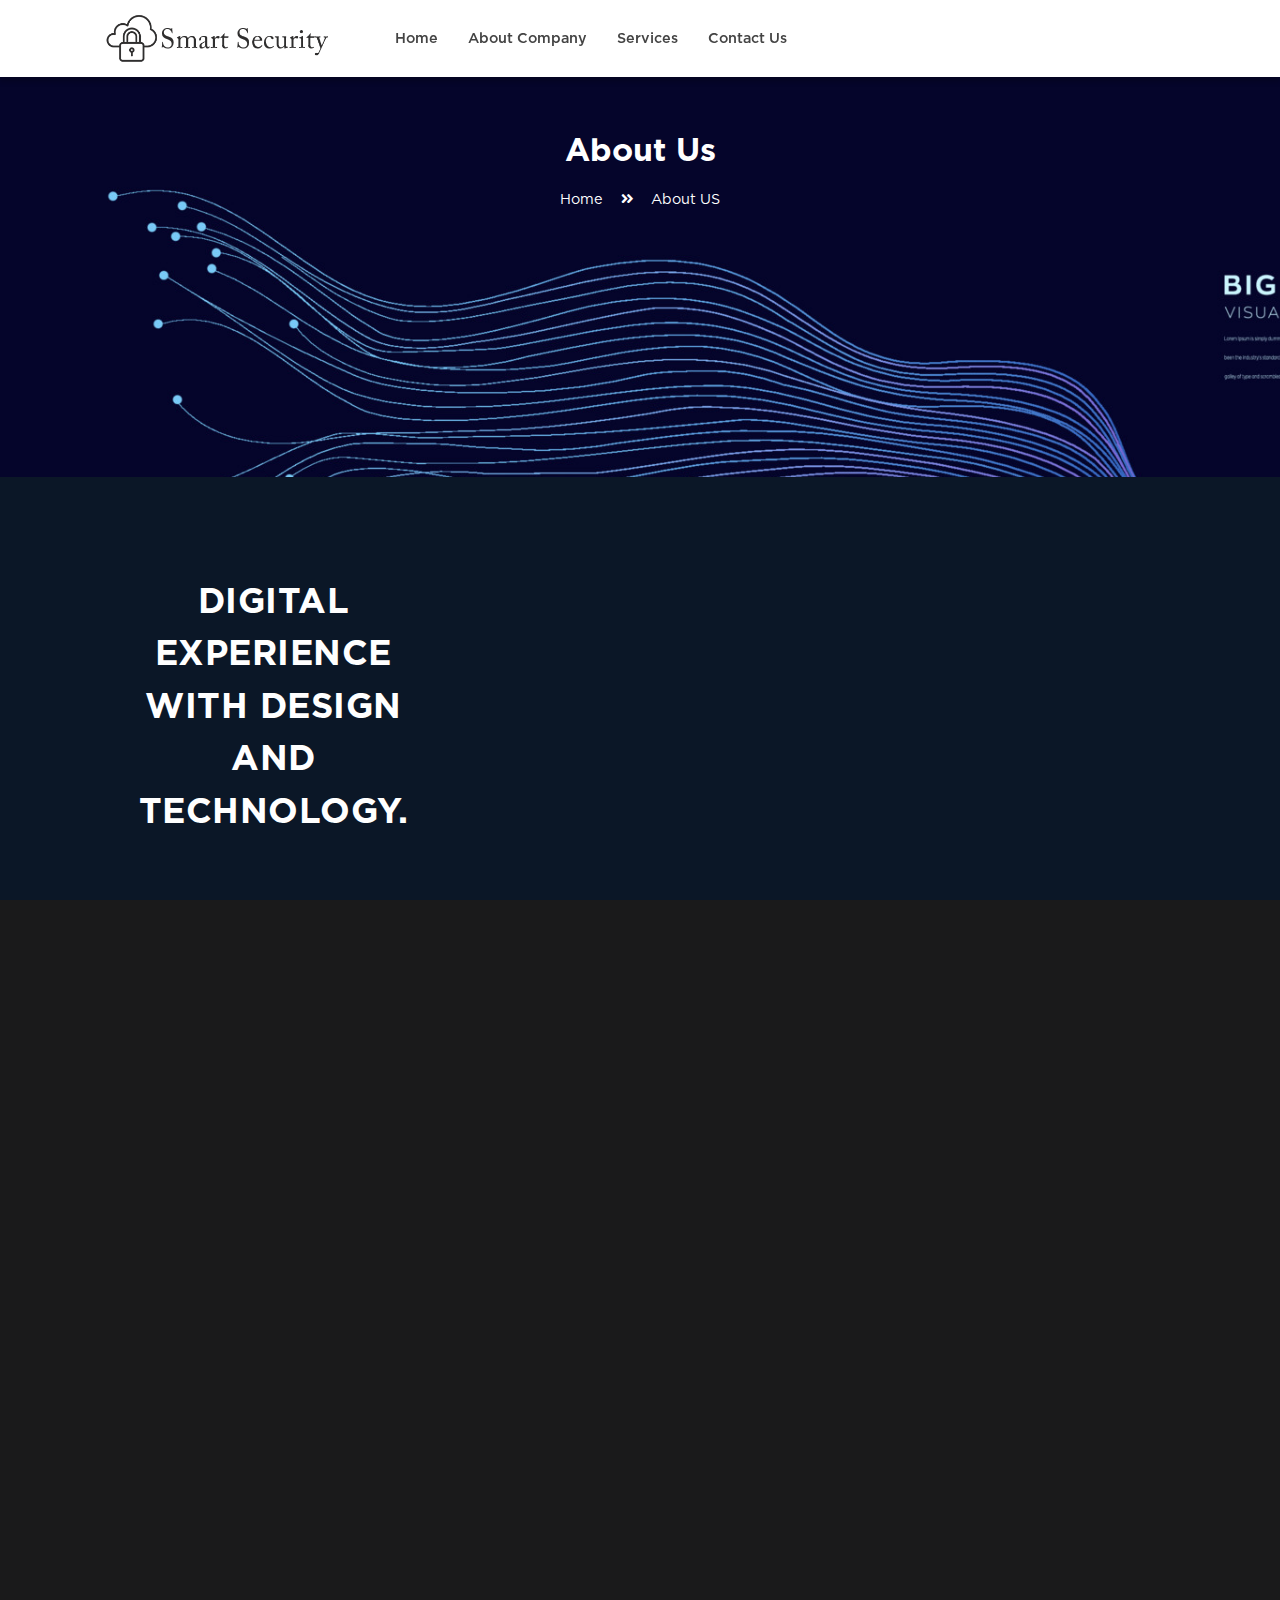
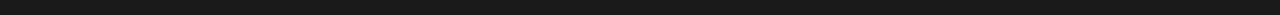
==== commit 662fed52: "new version1.05.2" ====
--- a/about_us.html
+++ b/about_us.html
@@ -25,7 +25,7 @@
             <div class="container">
                 <div class="row">
                     <div class="col-md-3 col-sm-12 logo">
-                        <img class="log" src="assets/images/logo.png" alt="">
+                        <img class="log" src="assets/images/logo." alt="">
                         <img class="log-gray" src="assets/images/logo-gray.png" alt="">
                         <a data-toggle="collapse" data-target="#nav-head" href="#nav-head"><i class="fas d-block d-md-none small-menu fa-bars"></i></a>
                     </div>
@@ -58,70 +58,118 @@
 
 
 
-
+    <section class="ezy__about10 dark" id="ezy__about10">
+        <div class="container">
+          <div class="row align-items-center mb-5 text-center text-lg-start">
+            <div class="col-12 col-lg-4 mb-4 mb-lg-0">
+              <div>
+                <h2 class="ezy__about10-heading">DIGITAL EXPERIENCE WITH DESIGN AND TECHNOLOGY.</h2>
+              </div>
+            </div>
+            <div class="col-12 col-md-6 col-lg-4 mb-4 mb-lg-0">
+              <div>
+                <img src="https://cdn.easyfrontend.com/pictures/blog/blog_2_3.png" alt="" class="img-fluid" />
+              </div>
+            </div>
+            <div class="col-12 col-md-6 col-lg-4">
+              <div>
+                <img src="https://cdn.easyfrontend.com/pictures/blog/blog_2_4.png" alt="" class="img-fluid" />
+              </div>
+            </div>
+          </div>
+      
+          <div class="row">
+            <div class="col-12 col-md-6">
+              <div>
+                <p class="mb-0">
+                  Completely network collaborative web services via user-centric initiatives. Quickly promote sticky
+                  testing procedures before unique process improvements. Distinctively engineer innovative information
+                  whereas revolutionary process improvements. Lorem ipsum dolor sit amet, consectetur adipisicing elit.
+                  Quia enim omnis saepe dolor voluptatum. Natus soluta maxime ipsum nam sapiente dignissimos voluptatum
+                  totam. Ratione atque dolorum nostrum a est voluptatibus. We want you to maintain a healthy work-life
+                  balance and encourage everyone to take a reasonable amount of time off. With our remote-first policy,
+                  you can set up shop from anywhere in the world and receive home office stipend.
+                </p>
+              </div>
+            </div>
+            <div class="col-12 col-md-6">
+              <div>
+                <p class="mb-0">
+                  Web services via user-centric initiatives. Quickly promote sticky testing procedures before unique
+                  process improvements. Distinctively engineer innovative information whereas revolutionary process
+                  improvements. Lorem ipsum dolor sit amet, consectetur adipisicing elit. Quia enim omnis saepe dolor
+                  voluptatum. Natus soluta maxime ipsum nam sapiente dignissimos voluptatum totam. Quickly promote sticky
+                  testing procedures before unique process improvements. If you’ve wrapped up your work for the week, go
+                  ahead and start your weekend at 1:00pm on Fridays. You’re welcome. Ceros matches 25 cents for every
+                  pre-tax dollar contributed to your 401k, capped at $2,000 per year.
+                </p>
+              </div>
+            </div>
+          </div>
+        </div>
+      </section>
+      
+      <style>
+      .ezy__about10 {
+        /* Bootstrap variables */
+        --bs-body-color: #1e2329;
+        --bs-body-bg: rgb(255, 255, 255);
+      
+        /* Easy Frontend variables */
+        --ezy-theme-color: rgb(13, 110, 253);
+        --ezy-theme-color-rgb: 13, 110, 253;
+      
+        background-color: var(--bs-body-bg);
+        color: var(--bs-body-color);
+        overflow: hidden;
+        padding: 60px 0;
+      }
+      
+      @media (min-width: 768px) {
+        .ezy__about10 {
+          padding: 100px 0;
+        }
+      }
+      
+      /* Gray Block Style */
+      .gray .ezy__about10,
+      .ezy__about10.gray {
+        /* Bootstrap variables */
+        --bs-body-bg: rgb(246, 246, 246);
+      }
+      
+      /* Dark Gray Block Style */
+      .dark-gray .ezy__about10,
+      .ezy__about10.dark-gray {
+        /* Bootstrap variables */
+        --bs-body-color: #ffffff;
+        --bs-body-bg: rgb(30, 39, 53);
+      }
+      
+      /* Dark Block Style */
+      .dark .ezy__about10,
+      .ezy__about10.dark {
+        /* Bootstrap variables */
+        --bs-body-color: #ffffff;
+        --bs-body-bg: rgb(11, 23, 39);
+      }
+      
+      .ezy__about10-heading {
+        font-size: 35px;
+        line-height: 1.5;
+        font-weight: 400;
+        text-transform: uppercase;
+        letter-spacing: 0.5px;
+      }
+      
+      .ezy__about10 p {
+        line-height: 1.75;
+        opacity: 0.6;
+      }
+      </style>
 
     
-    
-
-    <!--###################### About Company Starts Here ############################-->
-    <section class="with-medical">
-        <div class="container">
-            <div class="row">
-                <div class="col-lg-6 col-md-12">
-                    <img src="assets/images/about.jpg" alt="">
-                </div>
-                <div class="col-lg-6 col-md-12 txtr">
-                    <h4>Why choos Health Care with <br>
-                        <span>Medical Hospital</span>
-                    </h4>
-                    <p>Lorem ipsum dolor sit amet, consectetur adipiscing elit. Integer neque libero, pulvinar et elementum quis, facilisis eu ante. Mauris non placerat sapien. Pellentesque tempor arcu non odio scelerisque ullamcorper. Lorem ipsum dolor sit amet, consectetur adipiscing elit. Nam varius eros consequat auctor gravida. Fusce tristique lacus at urna sollicitudin pulvinar. Suspendisse hendrerit ultrices mauris.</p>
-                    <p>Ut ultricies lacus a rutrum mollis. Orci varius natoque penatibus et magnis dis parturient montes, nascetur ridiculus mus. Sed porta dolor quis felis pulvinar dignissim. Etiam nisl ligula, ullamcorper non metus vitae, maximus efficitur mi. Vivamus ut ex ullamcorper, scelerisque lacus nec, commodo dui. Proin massa urna, volutpat vel augue eget, iaculis tristique dui. </p>
-                </div>
-
-            </div>
-        </div>
-    </section>
-
-    <!--###################### Key Features Starts Here ##########################-->
-    <div class="key-features container-fluid">
-        <div class="container">
-            <div class="session-title row">
-                <h2>Key Features</h2>
-                <p>Lorem ipsum dolor sit amet, consectetur adipiscing elit. Suspendisse venenatis magna odio, eu vehicula augue suscipit ac. Pellentesque quis dui lorem. </p>
-            </div>
-            <div class="key-row row">
-                <div class="col-md-3">
-                    <div class="key-single">
-                        <i class="fas fa-fingerprint"></i>
-                        <h6>High Security</h6>
-                        <p>Sed ligula eros, convallis sit amet ullamcorper sit amet, consequat vel nulla. Maecenas quis convallis dolor. Ut enim lacus, aliquet at neque et,</p>
-                    </div>
-                </div>
-                <div class="col-md-3">
-                    <div class="key-single">
-                        <i class="fas fa-user-lock"></i>
-                        <h6>Full Device Protection</h6>
-                        <p>Sed ligula eros, convallis sit amet ullamcorper sit amet, consequat vel nulla. Maecenas quis convallis dolor. Ut enim lacus, aliquet at neque et,</p>
-                    </div>
-                </div>
-                <div class="col-md-3">
-                    <div class="key-single">
-                        <i class="fas fa-video"></i>
-                        <h6>Remote Monitoring</h6>
-                        <p>Sed ligula eros, convallis sit amet ullamcorper sit amet, consequat vel nulla. Maecenas quis convallis dolor. Ut enim lacus, aliquet at neque et,</p>
-                    </div>
-                </div>
-                <div class="col-md-3">
-                    <div class="key-single">
-                        <i class="far fa-folder-open"></i>
-                        <h6>Full Backup of Information</h6>
-                        <p>Sed ligula eros, convallis sit amet ullamcorper sit amet, consequat vel nulla. Maecenas quis convallis dolor. Ut enim lacus, aliquet at neque et,</p>
-                    </div>
-                </div>
-            </div>
-        </div>
-    </div>
-
+   
   
 
     <!--###################### Footer Starts Here ############################-->
@@ -152,9 +200,6 @@
                     <li><a href="">About Us</a></li>
                     <li><a href="">Pricing</a></li>
                     <li><a href="">Servicesv</a></li>
-                    <li><a href="">Projects</a></li>
-                    <li><a href="">Clients</a></li>
-                    <li><a href="">Blogs</a></li>
                     <li><a href="">Contacts</a></li>
                 </ul>
             </div>
--- a/assets/css/style.css
+++ b/assets/css/style.css
@@ -1,12 +1,6 @@
-/* =======================================================================
-Template Name: Dil Hospital
-Author:  SmartEye Adminpanel
-Author URI: www.smarteyeapps.com
-Version: 1.0
-coder name:Prabin Raja
-Description: This Template is created for web template
-======================================================================= */
-/* ===================================== Import Less ================================== */
+
+
+
 :root {
   --color-font: #808291;
   --color-primary: #3ed2a7;
@@ -28,7 +22,15 @@
   src: url("../fonts/Gotham Bold.otf") format("truetype"); }
 /* ===================================== Basic CSS ================================== */
 
-
+.body{
+  overflow: hidden;
+  .orbitron-<uniquifier> {
+    font-family: "Orbitron", sans-serif;
+    font-optical-sizing: auto;
+    font-weight: <weight>;
+    font-style: normal;
+  }
+}
 
 * {
   margin: 0px;
@@ -69,13 +71,19 @@
 .cp {
   cursor: pointer; }
 
-html, body {
-  height: 100%;
-  background-color: #1a1a1b;
-  background-image: url(../images/okji.jpg);
-  background-position: 0, 5px;
-  
- }
+  html, body {
+    height: 100%;
+    margin: 0;
+    padding: 0;
+    background-color: #1a1a1b;
+    background-image: url(../images/okji.jpg);
+    background-size: cover; /* Ensures the background image covers the entire element */
+    background-position: center center; /* Centers the background image */
+    background-repeat: no-repeat; /* Prevents the background image from repeating */
+    overflow-x: hidden; /* Prevents horizontal overflow */
+    box-sizing: border-box; /* Includes padding and border in the element's total width and height */
+}
+
 
 p {
   margin-bottom: 0px;
@@ -112,13 +120,14 @@
 
   body {
     font-family: "mouse-300", Arial, Helvetica, sans-serif;
-    overflow-x: hidden;
-
-    background-size: cover; /* Optional: to cover the entire background */
-    background-repeat: no-repeat; /* Optional: to prevent repeating the image */
+    
   }
   
 
+ .pogo{
+  color: white;
+ }
+  
 .session-title {
   padding: 30px;
   margin: 0px; }
@@ -235,7 +244,8 @@
     border-color: #CCC; }
 
 .container {
-  max-width: 1100px; }
+  max-width: 1100px;
+}
   @media screen and (max-width: 575px) {
     .container {
       padding: 10px 15px; } }
@@ -283,6 +293,7 @@
 .banner-container {
   background-image: url(../images/new.jpg);
   background-size: 100%;
+  overflow: hidden;
   height: 100%; }
   @media screen and (max-width: 699px) {
     .banner-container {
@@ -296,7 +307,7 @@
     color: #FFF; }
     @media screen and (max-width: 600px) {
       .banner-container .slider-det {
-        padding-top: 38%; } }
+        padding-top: 28%; } }
     @media screen and (max-width: 409px) {
       .banner-container .slider-det {
         padding-top: 58%; } }
@@ -316,13 +327,13 @@
       bottom: -51px; }
     @media screen and (max-width: 600px) {
       .banner-container .slider-det .carousel-control-prev-icon {
-        margin-left: -110px; }
+        margin-left: -250px; }
       .banner-container .slider-det .carousel-control-next-icon {
-        margin-right: -110px; } }
+        margin-right: 0px; } }
   .banner-container .carousel-control-prev {
-    left: -120px; }
+    left: 120px; }
   .banner-container .carousel-control-next {
-    right: -121px; }
+     }
 
 .page-title {
   background-image: url(../images/head_bg.jpg);
@@ -332,7 +343,7 @@
   color: #FFF; }
   @media screen and (max-width: 600px) {
     .page-title {
-      padding-top: 200px; } }
+      padding-top: 80px; } }
   .page-title h2 {
     text-align: center;
     width: 100%; }
@@ -346,7 +357,7 @@
       text-align: center; }
 
 .titl-2 {
-  padding-top: 205px; }
+  padding-top: 55px; }
 
 /* ===================================== Header CSS ================================== */
 .header-container {
@@ -443,13 +454,14 @@
   .key-features .key-row {
     margin-top: 20px; }
     .key-features .key-row .key-single {
+      color: white;
       margin-bottom: 20px; }
       .key-features .key-row .key-single i {
         color: #3987FF;
         font-size: 2.5rem;
         margin-bottom: 30px; }
       .key-features .key-row .key-single h6 {
-        color: #444; }
+        color: white; }
       .key-features .key-row .key-single p {
         font-size: .8rem;
         margin-top: 5px; }
@@ -466,7 +478,9 @@
   .with-medical .txtr {
     padding: 10px; }
     .with-medical .txtr h4 {
-      font-size: 32px; }
+      font-size: 32px;
+      font-family: 'Orbitron', sans-serif;
+    }
       .with-medical .txtr h4 span {
         color: #03509e; }
     .with-medical .txtr p {
@@ -478,7 +492,7 @@
   background-color: RGBA(33, 111, 255, 0.87); }
 
 .services-container {
-  margin-top: -100px;
+  margin-top: 10px;
   padding-bottom: 30px; }
   @media screen and (max-width: 600px) {
     .services-container {
@@ -502,6 +516,7 @@
   padding: 50px;
   box-shadow: 0 0px 5px rgba(0, 0, 0, 0.1), 0 5px 20px rgba(0, 0, 0, 0.1);
   margin-top: -90px;
+  color: #1a1a1b;
   background-color: #FFF; }
   @media screen and (max-width: 940px) {
     .testimonial-cover .test-container {
@@ -595,10 +610,14 @@
 
 /* ===================================== Footer CSS ================================== */
 footer .foot-det {
-  margin-top: -50px; }
+  margin-top: -50px;
+color: #1a1a1b;
+}
 footer .foot-cont {
-  box-shadow: 0 0px 5px rgba(0, 0, 0, 0.1), 0 5px 20px rgba(0, 0, 0, 0.1);
+  box-shadow: 0 10px 5px rgba(0, 0, 0, 0.1), 0 5px 20px rgba(0, 0, 0, 0.1);
   background-color: #FFF;
+  border-radius: 30px;
+  color: #1a1a1b;
   padding: 50px; }
   @media screen and (max-width: 940px) {
     footer .foot-cont {
@@ -637,7 +656,7 @@
 footer .cont-foot a {
   text-decoration: underline; }
 footer .copy-right {
-  padding: 25px; }
+   }
   footer .copy-right p {
     margin-top: 13px;
     font-size: .9rem;
